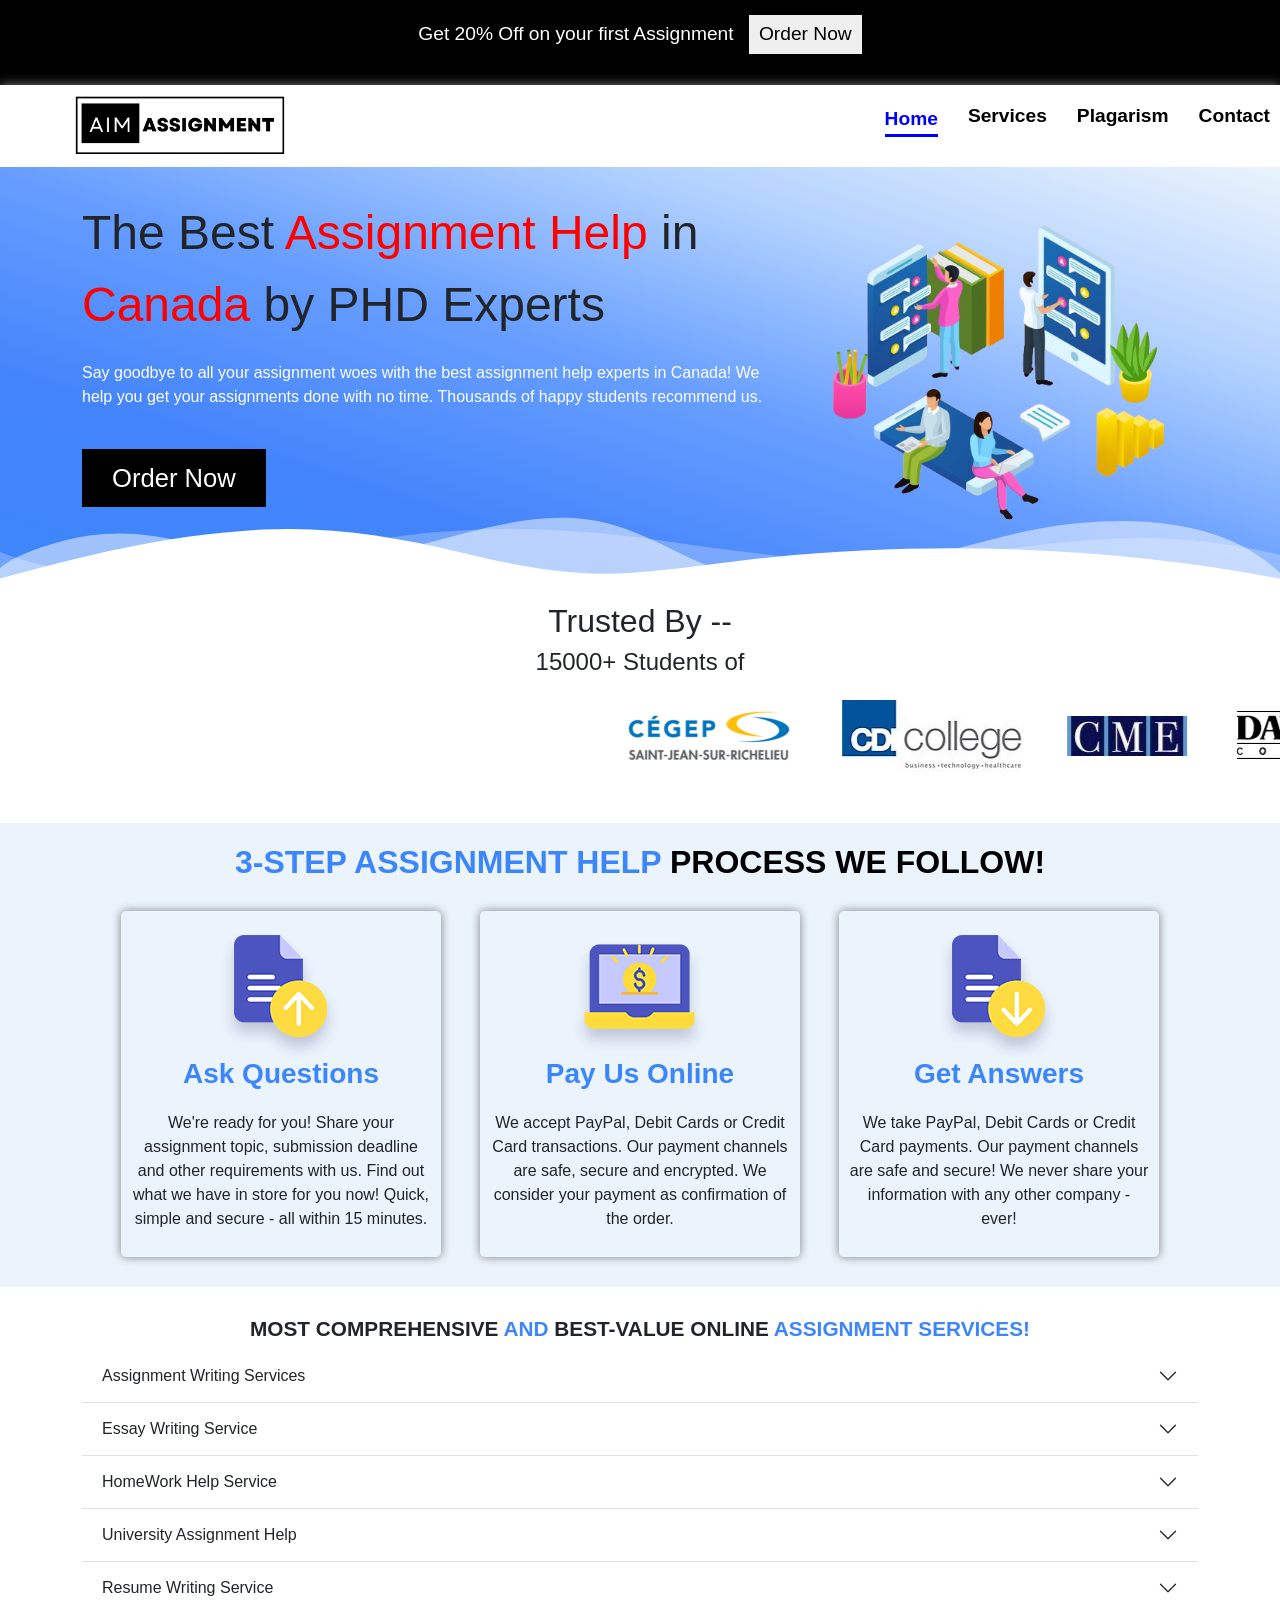
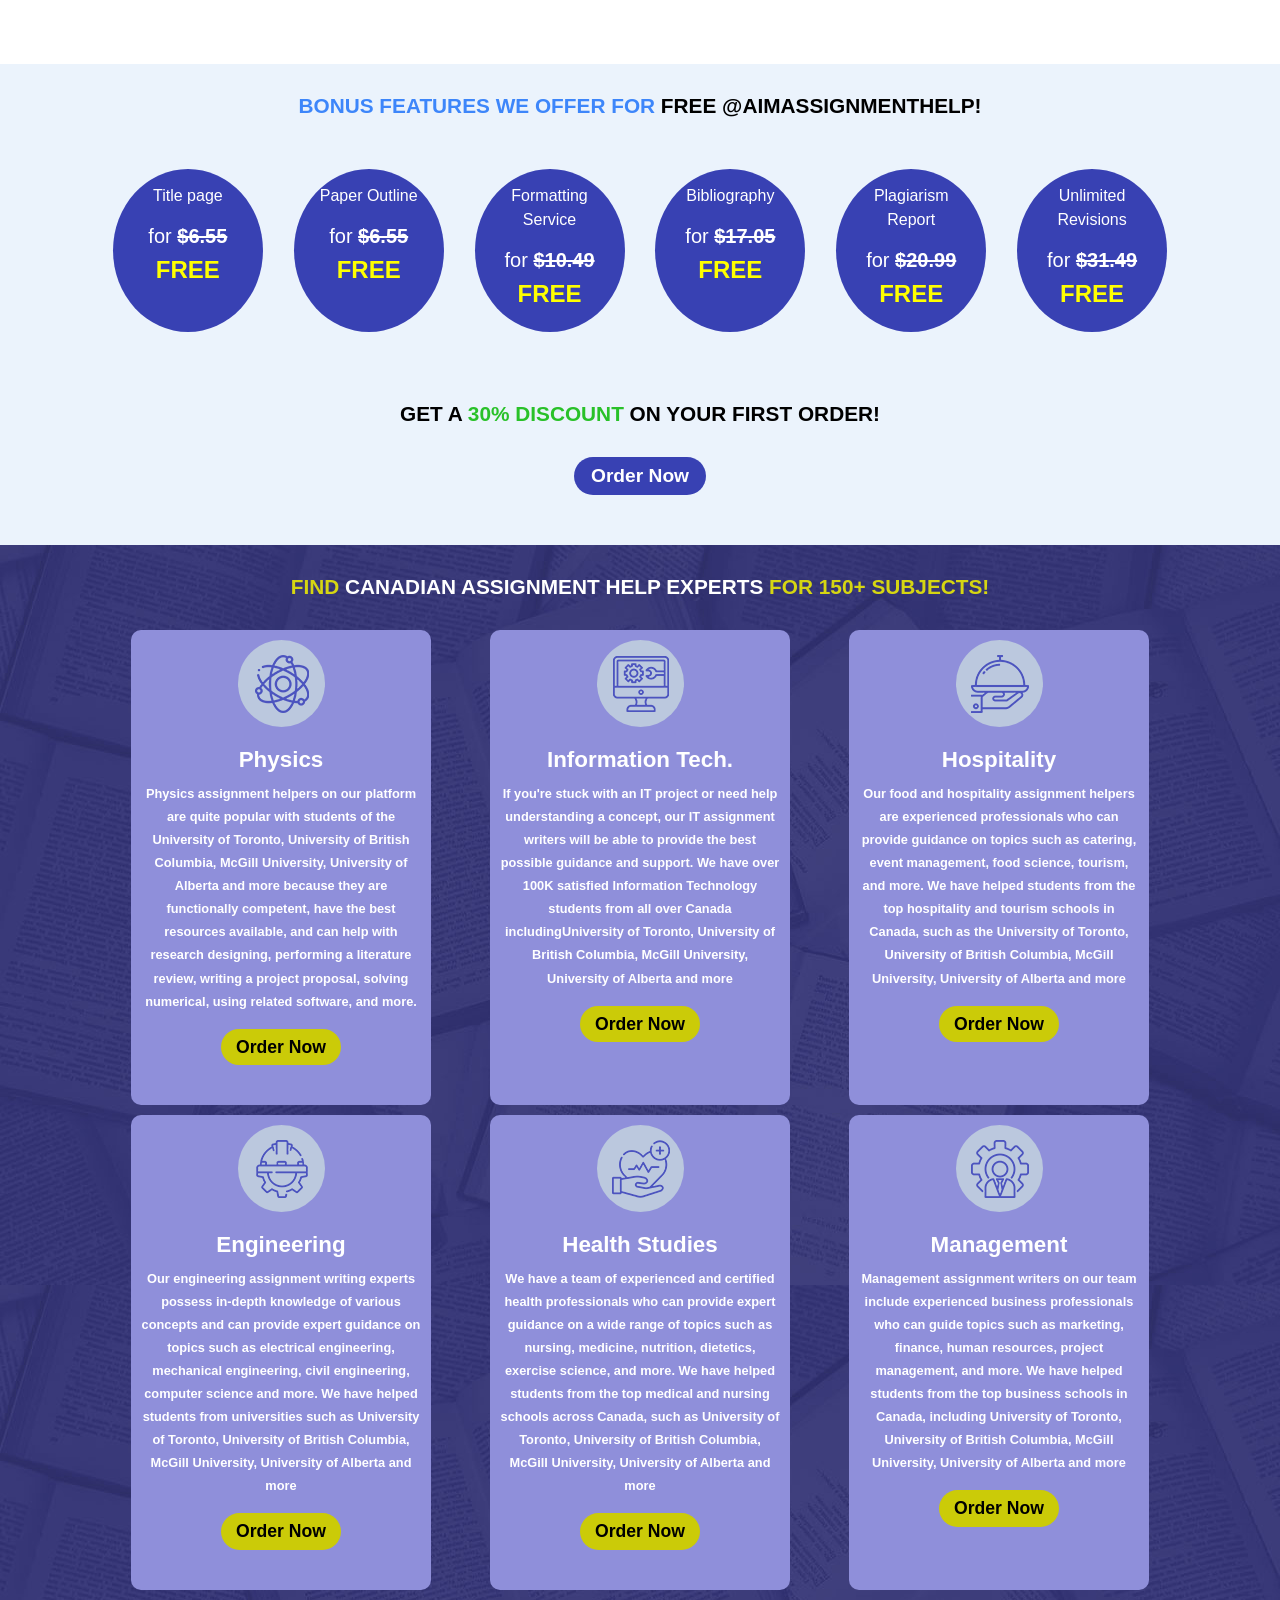
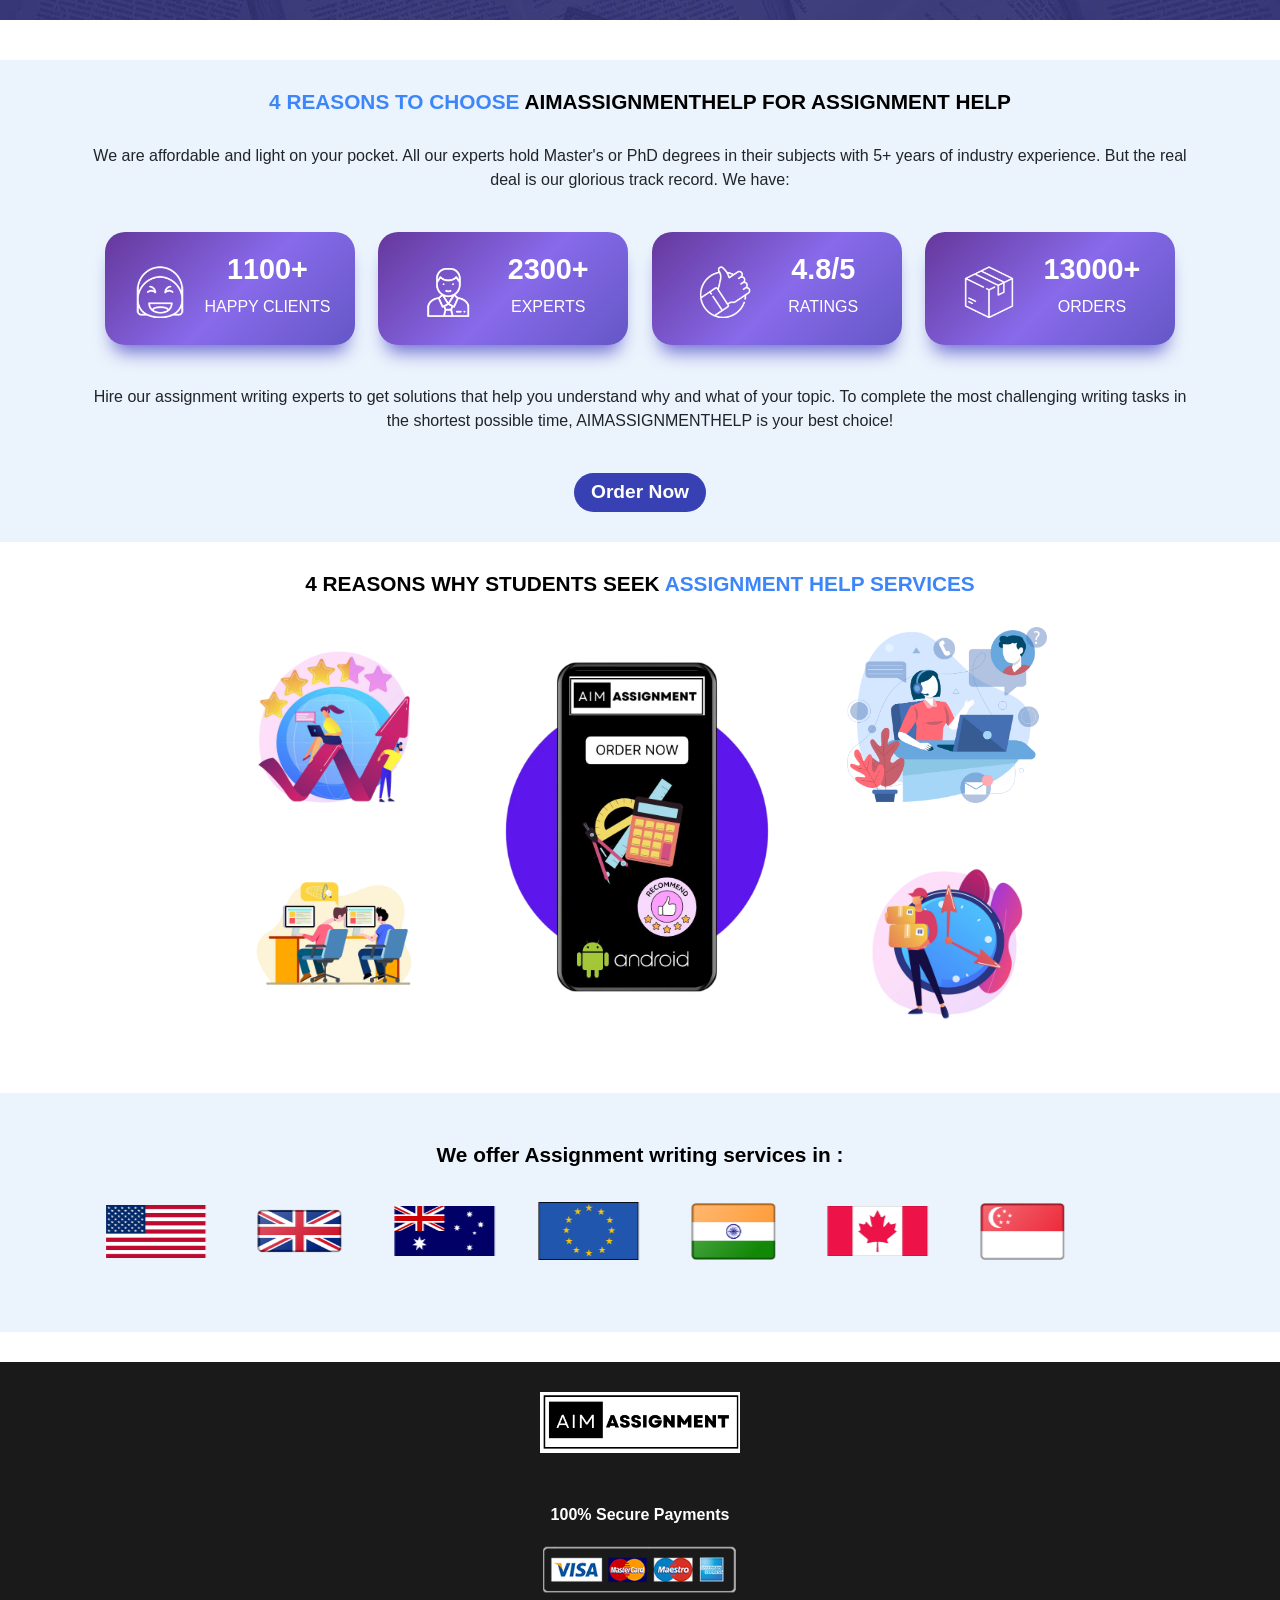
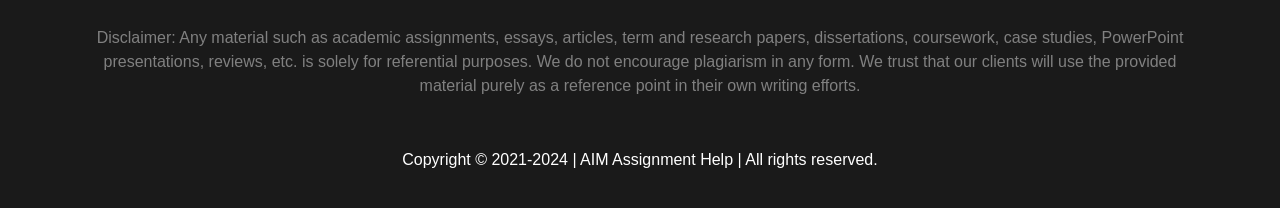
==== index.html @ 5283ec41 "Add files via upload" ====
<!DOCTYPE html>
<html lang="en">
<head>
    <meta charset="UTF-8">
    <meta name="viewport" content="width=device-width, initial-scale=1.0">
    <meta name="description" content="Say goodbye to all your assignment woes with the best assignment help experts in Canada! We help you get your assignments done with no time. Thousands of happy students recommend us.">
    <meta name="keywords" content="coding, webdeveloper, frontend, software, IT, CSS, HTML, JavaScript, React">
    <meta name="robots" content="index, follow">
    <title>Aim Assignment | World's Best and Affordable Assignment Service</title>
    <link rel="shortcut icon" href="images/favicon.jpg" type="image/x-icon">
   <link rel="stylesheet" href="style.css">
    <link href="https://cdn.jsdelivr.net/npm/bootstrap@5.3.3/dist/css/bootstrap.min.css" rel="stylesheet" integrity="sha384-QWTKZyjpPEjISv5WaRU9OFeRpok6YctnYmDr5pNlyT2bRjXh0JMhjY6hW+ALEwIH" crossorigin="anonymous">
    
</head>
<body>

    <div class="top-section ">
        <div class="container">
        <p>Get 20% Off on your first Assignment <button>Order Now</button> </p>
    </div>
    </div>

    <!--Navbar Section-->

    <div class="navbar space">
        <div class="nav-left">
            <a href="/"><img src="images/logo.png"></a>
        </div>
        <div class="nav-right">
            <ul>
                <a href="/">
                    <li class="home">Home</li>
                </a>
                <a href="/">
                    <li>Services</li>
                </a>
                <a href="/">
                    <li>Plagarism</li>
                </a>
                <a href="/aim/order.html">
                    <li>Contact</li>
                </a>

                


            </ul>
        </div>
    
    </div>

    <!-- Hero Section-->
     <div class="hero">
        <div class="container">
        <div class="hero-left">
            <div class="hero-text">
                <h2>The Best <span>Assignment Help</span> in <span>Canada</span> by PHD Experts</h2>
                <p>Say goodbye to all your assignment woes with the best assignment help experts in Canada! We help you get your assignments done with no time. Thousands of happy students recommend us.</p>
                <button>Order Now</button>
            </div>
        </div>
        <div class="hero-right">
            
                <img src="images/hero.png">
           
        </div>
    </div>

    <div class="custom-shape-divider-bottom-1718376685">
        <svg data-name="Layer 1" xmlns="http://www.w3.org/2000/svg" viewBox="0 0 1200 120" preserveAspectRatio="none">
            <path d="M0,0V46.29c47.79,22.2,103.59,32.17,158,28,70.36-5.37,136.33-33.31,206.8-37.5C438.64,32.43,512.34,53.67,583,72.05c69.27,18,138.3,24.88,209.4,13.08,36.15-6,69.85-17.84,104.45-29.34C989.49,25,1113-14.29,1200,52.47V0Z" opacity=".25" class="shape-fill"></path>
            <path d="M0,0V15.81C13,36.92,27.64,56.86,47.69,72.05,99.41,111.27,165,111,224.58,91.58c31.15-10.15,60.09-26.07,89.67-39.8,40.92-19,84.73-46,130.83-49.67,36.26-2.85,70.9,9.42,98.6,31.56,31.77,25.39,62.32,62,103.63,73,40.44,10.79,81.35-6.69,119.13-24.28s75.16-39,116.92-43.05c59.73-5.85,113.28,22.88,168.9,38.84,30.2,8.66,59,6.17,87.09-7.5,22.43-10.89,48-26.93,60.65-49.24V0Z" opacity=".5" class="shape-fill"></path>
            <path d="M0,0V5.63C149.93,59,314.09,71.32,475.83,42.57c43-7.64,84.23-20.12,127.61-26.46,59-8.63,112.48,12.24,165.56,35.4C827.93,77.22,886,95.24,951.2,90c86.53-7,172.46-45.71,248.8-84.81V0Z" class="shape-fill"></path>
        </svg>
    </div>
     </div>


     <!--Marquee Section-->
     <div class="marquee">

        <div class="marquee-text">
            <div class="container">
                <h2>Trusted By --</h2>
                <h4>15000+ Students of </h4>
            </div>
        </div>
        <marquee behavior="alternate">
            <img src="images/uni2.png">
            <img src="images/uni3.jpg">
            <img src="images/uni4.jpg">
            <img src="images/uni5.png">
            <img src="images/uni6.png">
            <img src="images/uni7.jpg">
            <img src="images/uni8.png">
            <img src="images/uni9.jpg">
            <img src="images/uni7.jpg">
            <img src="images/uni10.png">
            <img src="images/uni11.jpg">
            <img src="images/uni12.png">
        </marquee>
     </div>

     <!-- Process Section-->
      <div class="process">
        <div class="process-text">
            <h2>3-STEP ASSIGNMENT HELP <span>PROCESS WE FOLLOW!</span></h2>
        </div>
        

        <div class="process-items container">
            <div class="process-box1 box">
                <img src="images/ask.png">

                <div class="box-text">
                    <h3>Ask Questions</h3>
                    <p>We're ready for you! Share your assignment topic, submission deadline and other requirements with us. Find out what we have in store for you now! Quick, simple and secure - all within 15 minutes.</p>
                </div>
            </div>
            <div class="process-box1 box">
                <img src="images/pay.png">

                <div class="box-text">
                    <h3> Pay Us Online</h3>
                    <p>We accept PayPal, Debit Cards or Credit Card transactions. Our payment channels are safe, secure and encrypted. We consider your payment as confirmation of the order.</p>
                </div>
            </div>
            <div class="process-box1 box">
                <img src="images/answers.png">

                <div class="box-text">
                    <h3>Get Answers</h3>
                    <p>We take PayPal, Debit Cards or Credit Card payments. Our payment channels are safe and secure! We never share your information with any other company - ever!</p>
                </div>
            </div>
        </div>
      </div>


      <!--Flipper Section-->

      <div class="container">

        <div class="service-text">
            <h2>MOST COMPREHENSIVE <span>AND</span> BEST-VALUE ONLINE <span>ASSIGNMENT SERVICES!</span></h2>
        </div>
      <div class="accordion accordion-flush flush" id="accordionFlushExample">
        <div class="accordion-item">
          <h2 class="accordion-header">
            <button class="accordion-button collapsed flips" type="button" data-bs-toggle="collapse" data-bs-target="#flush-collapseOne" aria-expanded="false" aria-controls="flush-collapseOne">
              Assignment Writing Services
            </button>
          </h2>
          <div id="flush-collapseOne" class="accordion-collapse collapse" data-bs-parent="#accordionFlushExample">
            <div class="accordion-body">Looking for assignment help Canada service? You've come to the right place! At AIMASSIGNMENTHELP, we offer professional assignment writing services to students of all levels. Whether you're struggling with a complex assignment or just need a little extra help, our expert writers are here to assist you.

                We understand the challenges that students face, and we're committed to providing the best possible service. With our assignment help, you can be confident that your assignment will be well-written and free of errors. So what are you waiting for? Contact us today and let us help you get the grade you deserve!</div>
                <button  class="btn btn-primary py-2 px-3 my-3">Order Now</button>
          </div>
        </div>
        <div class="accordion-item">
          <h2 class="accordion-header">
            <button class="accordion-button collapsed" type="button" data-bs-toggle="collapse" data-bs-target="#flush-collapseTwo" aria-expanded="false" aria-controls="flush-collapseTwo">
             Essay Writing Service
            </button>
          </h2>
          <div id="flush-collapseTwo" class="accordion-collapse collapse" data-bs-parent="#accordionFlushExample">
            <div class="accordion-body">Are you struggling to write your essays? If you're finding it difficult to get your ideas down on paper, or if you're worried about meeting the word count, then you may be considering using an essay writing service. Our Canadian assignment help experts understand that not everyone is a natural-born writer. That's why we offer a range of online assignment help services to suit your needs.

                Whether you need help with planning and structuring your essay, or you're looking for someone to proofread and edit your work, we can provide the support you need to get the best possible results. And because we offer our services online, we can easily accommodate students from all over Canada. So if you're looking for assignment help in Canada, don't hesitate to get in touch. We'll be happy to discuss your needs and provide a no-obligation quote.</div>
                <button  class="btn btn-primary py-2 px-3 my-3">Order Now</button>
          </div>
        </div>
        <div class="accordion-item">
          <h2 class="accordion-header">
            <button class="accordion-button collapsed" type="button" data-bs-toggle="collapse" data-bs-target="#flush-collapseThree" aria-expanded="false" aria-controls="flush-collapseThree">
              HomeWork Help Service
            </button>
          </h2>
          <div id="flush-collapseThree" class="accordion-collapse collapse" data-bs-parent="#accordionFlushExample">
            <div class="accordion-body">Canadian students are some of the busiest in the world. They have a lot of responsibilities, and homework is just one of them. Unfortunately, not all students have the time or the ability to complete their homework on their own. That's where our Canadian assignment writing service comes in.

                We provide online assignment help to school students who need it. We have a team of experienced writers who can take care of any assignment, no matter how difficult it may be. So if you're struggling with your homework, don't hesitate to contact us. We'll be happy to help you get the grades you deserve.</div>
                <button  class="btn btn-primary py-2 px-3 my-3">Order Now</button>
          </div>
        </div>

        <div class="accordion-item">
            <h2 class="accordion-header">
              <button class="accordion-button collapsed" type="button" data-bs-toggle="collapse" data-bs-target="#flush-collapseFour" aria-expanded="false" aria-controls="flush-collapseFour">
                University Assignment Help
              </button>
            </h2>
            <div id="flush-collapseFour" class="accordion-collapse collapse" data-bs-parent="#accordionFlushExample">
              <div class="accordion-body">When it comes to university assignment help, there are many online resources available to students. Our assignment help online experts are highly qualified and experienced. They can provide valuable assistance with researching and writing essays, term papers, and other types of assignments. Our assignment helpers can also offer tips and advice on how to improve your grades and performance in class.

                Our Canada assignment help service is an excellent resource for students who need assistance with their studies. We offer customised assignment solutions that meet university guidelines and the grading criteria used to assess them. These online services can provide you with the support you need to succeed in your studies and get the most out of your university experience.</div>
                  <button  class="btn btn-primary py-2 px-3 my-3">Order Now</button>
            </div>
          </div>

          <div class="accordion-item">
            <h2 class="accordion-header">
              <button class="accordion-button collapsed" type="button" data-bs-toggle="collapse" data-bs-target="#flush-collapseFive" aria-expanded="false" aria-controls="flush-collapseFive">
                Resume Writing Service
              </button>
            </h2>
            <div id="flush-collapseFive" class="accordion-collapse collapse" data-bs-parent="#accordionFlushExample">
              <div class="accordion-body">Looking for a reliable resume writing service? AimAssignmentHelp's online assignment help Canada service offers you the best resume writing services at an affordable price. Our team of expert writers will work with you to create a personalized resume that highlights your skills and experience. We know what employers are looking for, so we'll make sure your resume stands out from the rest.

                We have a team of professional writers who are experts in resume writing and have years of experience in the field. Though they are part of our cheap assignment help Canada team, they can create a resume that is tailored to your specific needs and will get you the scholarship, internship or job you want. Contact us today to get started.</div>
                  <button  class="btn btn-primary py-2 px-3 my-3">Order Now</button>
            </div>
          </div>
      </div>

    </div>

    <!--Bonus Section-->

    <div class="bonus">
      <div class="container">
        <div class="bonus-text">
          <h2>BONUS FEATURES WE OFFER FOR <span>FREE @AIMASSIGNMENTHELP!</span></h2>
        </div>

        <div class="bonus-box">
          <div class="bonus-box1 bo">
            <div class="bo-text">
              <p>Title page</p>
              <h5>for <span> $6.55</span></h5>
              <h4>FREE</h4>
            </div>
          </div>
          <div class="bonus-bo2 bo">
            <div class="bo-text">
              <p>Paper Outline</p>
              <h5>for <span> $6.55</span></h5>
              <h4>FREE</h4>
            </div>
          </div>
          <div class="bonus-box3 bo">
            <div class="bo-text">
              <p>Formatting Service</p>
              <h5>for <span> $10.49</span></h5>
              <h4>FREE</h4>
            </div>
          </div>
          <div class="bonus-box4 bo">
            <div class="bo-text">
              <p>Bibliography</p>
              <h5>for <span> $17.05</span></h5>
              <h4>FREE</h4>
            </div>
          </div>
          <div class="bonus-box5 bo">
            <div class="bo-text">
              <p>Plagiarism Report</p>
              <h5>for <span> $20.99</span></h5>
              <h4>FREE</h4>
            </div>
          </div>
          <div class="bonus-box6 bo">
            <div class="bo-text">
              <p>Unlimited Revisions</p>
              <h5>for <span> $31.49</span></h5>
              <h4>FREE</h4>
            </div>
          </div>
        </div>

        <div class="discount-text">
          <h2>GET A <span>30% DISCOUNT</span> ON YOUR FIRST ORDER!</h2>
          <button>Order Now</button>
        </div>
      </div>
    </div>

    <!--Find Section-->
    <div class="find">
      <div class="container">
        <h2>FIND <span>CANADIAN ASSIGNMENT HELP EXPERTS</span> FOR 150+ SUBJECTS!</h2>

        <div class="find-boxes">
          <div class="find-box1 boxe">
            <img src="images/physics.png">

            <div class="boxe-text">
              <h3>Physics</h3>
              <p>Physics assignment helpers on our platform are quite popular with students of the University of Toronto, University of British Columbia, McGill University, University of Alberta and more because they are functionally competent, have the best resources available, and can help with research designing, performing a literature review, writing a project proposal, solving numerical, using related software, and more.</p>
              <button>Order Now</button>
            </div>
          </div>
          <div class="find-box2 boxe">
            <img src="images/it.png">

            <div class="boxe-text">
              <h3>Information Tech.</h3>
              <p>If you're stuck with an IT project or need help understanding a concept, our IT assignment writers will be able to provide the best possible guidance and support. We have over 100K satisfied Information Technology students from all over Canada includingUniversity of Toronto, University of British Columbia, McGill University, University of Alberta and more</p>
              <button>Order Now</button>
            </div>
          </div>
          <div class="find-box3 boxe">
            <img src="images/food.png">

            <div class="boxe-text">
              <h3>Hospitality</h3>
              <p>Our food and hospitality assignment helpers are experienced professionals who can provide guidance on topics such as catering, event management, food science, tourism, and more. We have helped students from the top hospitality and tourism schools in Canada, such as the University of Toronto, University of British Columbia, McGill University, University of Alberta and more</p>
              <button>Order Now</button>
            </div>
          </div>
          <div class="find-box4 boxe">
            <img src="images/eng.png">

            <div class="boxe-text">
              <h3>Engineering</h3>
              <p>Our engineering assignment writing experts possess in-depth knowledge of various concepts and can provide expert guidance on topics such as electrical engineering, mechanical engineering, civil engineering, computer science and more. We have helped students from universities such as University of Toronto, University of British Columbia, McGill University, University of Alberta and more</p>
              <button>Order Now</button>
            </div>
          </div>
          <div class="find-box5 boxe">
            <img src="images/health studies.png">

            <div class="boxe-text">
              <h3>Health Studies</h3>
              <p>We have a team of experienced and certified health professionals who can provide expert guidance on a wide range of topics such as nursing, medicine, nutrition, dietetics, exercise science, and more. We have helped students from the top medical and nursing schools across Canada, such as University of Toronto, University of British Columbia, McGill University, University of Alberta and more</p>
              <button>Order Now</button>
            </div>
          </div>
          <div class="find-box6 boxe">
            <img src="images/managment.png">

            <div class="boxe-text">
              <h3>Management</h3>
              <p>Management assignment writers on our team include experienced business professionals who can guide topics such as marketing, finance, human resources, project management, and more. We have helped students from the top business schools in Canada, including University of Toronto, University of British Columbia, McGill University, University of Alberta and more</p>
              <button>Order Now</button>
            </div>
          </div>
        </div>
      </div>
    </div>

    <!--Reasons Section-->
    <div class="reason">
      <div class="container">
        <div class="reason-text">
          <h2>4 REASONS TO CHOOSE <span>AIMASSIGNMENTHELP FOR ASSIGNMENT HELP</span></h2>
          <p>We are affordable and light on your pocket. All our experts hold Master's or PhD degrees in their subjects with 5+ years of industry experience. But the real deal is our glorious track record. We have:</p>
        </div>

        <div class="reason-boxes">
          <div class="reason-box1 b">
            <div class="bb">
            <img src="images/happy.png">
            <div class="ba">
              <h4>1100+</h4>
              <p> Happy Clients</p>
            </div>
          </div>
          </div>
          <div class="reason-box1 b">
            <div class="bb">
              <img src="images/experts.png">
              <div class="ba">
                <h4>2300+</h4>
                <p> Experts</p>
              </div>
            </div>
          </div>
          <div class="reason-box1 b">
            <div class="bb">
              <img src="images/rating.png">
              <div class="ba">
                <h4>4.8/5</h4>
                <p> Ratings</p>
              </div>
            </div>
          </div>
          <div class="reason-box1 b">
            <div class="bb">
              <img src="images/orders.png">
              <div class="ba">
                <h4>13000+</h4>
                <p> Orders</p>
              </div>
            </div>
          </div>
        </div>

        <div class="reason-text">
          <p>Hire our assignment writing experts to get solutions that help you understand why and what of your topic. To complete the most challenging writing tasks in the shortest possible time, AIMASSIGNMENTHELP is your best choice!</p>

          <button>
            Order Now
          </button>
        </div>
      </div>
    </div>

    <!--Mobile Section-->
    <div class="mobile">
      <div class="container">
        <div class="mobile-text">
          <h2>4 REASONS WHY STUDENTS SEEK <span>ASSIGNMENT HELP SERVICES</span></h2>
        </div>

        <div class="mobile-boxes">
          <div class="mobile-box1 mo">
            <div class="list1 li">
              <img src="images/quality.png">
              <img src="images/plagarism.png">
            </div>
          </div>
          <div class="mobile-box2 mo">
            <img src="images/mobile.png">
          </div>
          <div class="mobile-box1 mo">
            <div class="list2 li">
              <img src="images/call.png">
              <img src="images/courier.png">
            </div>
          </div>
        </div>
      </div>
    </div>
    
    <!--Offers Section-->

    <div class="offer">
      <div class="container">
      <h2>We offer Assignment writing services in :</h2>

      <marquee behavior="alternate">
        <img src="images/uk.png">
        <img src="images/usa.png">
        <img src="images/australia.png">
        <img src="images/europe.png">
        <img src="images/india.png">
        <img src="images/canada.png">
        <img src="images/singapore.png">
      </marquee>
    </div>
    </div>

    <!--Footer Section-->
    <div class="footer">
      <div class="container">
        <div class="footer-logo">
          <img src="images/logo.png">
        </div>

        <div class="footer-payments">
          <p>100% Secure Payments</p>
          <img src="images/payment-options-sm.png" >
        </div>

        <div class="disclamer">
          <p>Disclaimer: Any material such as academic assignments, essays, articles, term and research papers, dissertations, coursework, case studies, PowerPoint presentations, reviews, etc. is solely for referential purposes. We do not encourage plagiarism in any form. We trust that our clients will use the provided material purely as a reference point in their own writing efforts.</p>
        </div>

        <div class="copyright">
          <p>Copyright © 2021-2024 | AIM Assignment Help | All rights reserved.</p>
        </div>
      </div>
    </div>




      <script src="https://cdn.jsdelivr.net/npm/bootstrap@5.3.3/dist/js/bootstrap.bundle.min.js" integrity="sha384-YvpcrYf0tY3lHB60NNkmXc5s9fDVZLESaAA55NDzOxhy9GkcIdslK1eN7N6jIeHz" crossorigin="anonymous"></script>
</body>
<script src="script.js"></script>

</html>
---- style.css ----
*{
    margin: 0;
    padding: 0;
    box-sizing: border-box;
    font-family: sans-serif;
}

.container{
    max-width: 70rem;
    margin: 0 auto;
}

.space{
    padding: 10px 30px;
}

/* Top-section */

.top-section{
    background-color: black;
    padding: 15px;
    color: white;
    text-align: center;
    font-size: 1.2rem;
}

.top-section button{
    margin-left: 10px;
    padding: 5px 10px;
    border: none;
    outline: none;
    font-size: 1.2rem;
    cursor: pointer;
    transition: 0.3s ease-in-out;
}

.top-section button:hover{
    transform:  scale(1.2)
}

/* Navbar Section */

.navbar{
    display: flex;
    justify-content: space-between;
    text-align: center;
    padding-top: 20px;
    align-items: center;
    width: 100%;
    overflow: hidden;
    box-shadow: 0px 0px 10px gray;
    background-color: white;
    
}


.nav-left img{
    width: 60%;
}


.navbar ul{
    display: flex;
    text-align: center;
    gap: 30px;
    font-size: 1.2rem;
    padding-right: 10px;
}

.navbar ul .home{
   color: blue;
   border-bottom: .2rem solid blue;
   width: 100%;
   bottom: -3px;
}

.navbar ul a li::after{
    content: "";
    width: 0%;
    top: 0;
    left: 0;
    bottom: -3px;
    border-bottom: 0.2rem solid blue;
    position: absolute;
    transition: all 0.3s linear;
}

.navbar ul a li:hover::after{
    width: 100%;
}

.navbar ul a{
   text-decoration: none;
   color: black;
   font-weight: 600;
   text-align: center;
   transition: all 0.3s linear;
}

.navbar ul a:hover{
    color: blue;
}

.navbar ul li{
    list-style: none;
    position: relative;
}

.navbar ul button{
    padding: 5px 10px;
    font-size: 1.2rem;
    outline: none;
    border: none;
    cursor: pointer;
}

/* Hero Section */

.hero{
    overflow: hidden;
    background-image: linear-gradient(
     to top right,
    #3d86fa,
    #4484fb,
    #679eff,
    #b3d2ff,
    #ebf3fc
    );
    position: relative;
    padding-bottom: 30px;
}

.hero .container{
    display: flex;
    margin-top: 30px;
    justify-content: space-between;
    gap: 20px;
}

.hero .hero-right{
    width: 70%;
}

.hero .hero-right  img{
     width: 100%;
     height: auto;
}

.hero .hero-text h2{
    font-size: 3rem;
    line-height: 1.5;
}

.hero .hero-text span{
    color: red;
}

.hero .hero-text p{
    font-size: 1rem;
    margin: 20px 0px 40px 0px;
    line-height: 1.5;
    color: white;
}

.hero .hero-text button{
    padding: 10px 30px;
    font-size: 1.6rem;
    border: none;
    outline: none;
    background-color: black;
    color: white;
    transition: 0.3s ease-in-out;
    cursor: pointer;
}

.hero .hero-text button:hover{
    background-color: white;
    color: black;
    transform: scale(1.1);
}

.custom-shape-divider-bottom-1718376685 {
    position: absolute;
    bottom: 0;
    left: 0;
    width: 100%;
    overflow: hidden;
    line-height: 0;
    transform: rotate(180deg);
}

.custom-shape-divider-bottom-1718376685 svg {
    position: relative;
    display: block;
    width: calc(100% + 1.3px);
    height: 70px;
}

.custom-shape-divider-bottom-1718376685 .shape-fill {
    fill: #FFFFFF;
}

/* Marquee Section */

marquee{
    margin-bottom: 30px;
}

.marquee-text{
    text-align: center;
    margin-top: 20px;
    line-height: 1.5;
}

.marquee-text p{
    font-size: 1.7rem;
}

marquee img{
    margin-right: 40px;
    text-align: center;
}

/* Process Section */


.process{
    background-color: #ebf3fc;
    overflow: hidden;
}
.process .process-text h2{
    text-align: center;
    padding-top: 20px;
    color: #3d86fa;
    font-weight: 900;
    margin-bottom: 30px;
}

.process .process-text span{
    color: black;
}

.box img{
    transition: 0.7s linear;
    cursor: pointer;
}

.box img:hover{
    rotate: 360deg;
}

.process-items{
    display: flex;
    justify-content: space-evenly;
    padding-bottom: 30px;
}

.process-items .box{
   width: 320px;
   height: auto;
   text-align: center;
   padding: 10px;
   box-shadow: 0px 0px 10px gray;
   border-radius: 5px;
   overflow: hidden;
}

.box-text h3{
   margin-bottom: 20px;
   font-weight: 900;
   color: #3d86fa;
}

.box-text p{
    line-height: 1.5;
}

/*  Service Section */

.service-text h2{
    font-size: 1.3rem;
    font-weight: 900;
    text-align: center;
    margin-top: 30px;
}

.service-text span{
    color: #3d86fa;
}

.flush{
    margin-bottom: 50px;
}


/* Bonus Section */


.bonus{
    overflow: hidden;
    background-color: #ebf3fc;
}

.bonus-text h2{
    font-size: 1.3rem;
    font-weight: 900;
    text-align: center;
    margin-top: 30px;
    color: #3d86fa;
    margin-bottom: 50px;
}

.bonus-text span{
   color: black;
}

.bonus-box{
    display: flex;
    justify-content: space-evenly;
    text-align: center;
    flex-wrap: wrap;
}

.bo{
   background-color: #131ba5d2;
    border-radius: 50%;
    width: 150px;
    height: auto;
    padding: 15px;
    margin-bottom: 40px;
    
}

.bo-text p{
    color: white;
    font-weight: 500;
}

.bo-text h5{
    color: white;
}

.bo-text span{
    font-weight: 900;
    text-decoration: line-through;
}

.bo-text h4{
    color: yellow;
    font-weight: 700;
    text-transform: uppercase;
}

.discount-text h2{
    font-size: 1.3rem;
    font-weight: 900;
    text-align: center;
    margin-top: 30px;
    color: black;
    margin-bottom: 30px;
}

.discount-text{
    text-align: center;
    margin-bottom: 50px;
}

.discount-text span{
   color: rgb(41, 193, 41);
}

.discount-text button{
    border: none;
    outline: none;
    padding: 5px 17px;
    font-size: 1.2rem;
    font-weight: 700;
    color: white;
    background-color: #131ba5d2;
    border-radius: 20px;
    transition: 0.3s ease-in-out;
    cursor: pointer;
}

.discount-text button:hover{
    transform: scale(1.1);
    background-color: black;
}


/* Find Section */

.find{
    overflow: hidden;
    background-image: url(images/subjects-bg.jpg);
    padding-bottom: 30px;
    margin-bottom: 40px;
}

.find h2{
    font-size: 1.3rem;
    font-weight: 900;
    text-align: center;
    margin-top: 30px;
    color: rgb(214, 214, 18);
    margin-bottom: 30px;
}

.find span{
   color: white;
}

.find-boxes{
    display: flex;
    justify-content: space-evenly;
    flex-wrap: wrap;
    gap: 10px;
}

.boxe{
    background-color: rgb(143 143 218);
    width: 300px;
    height: auto;
    text-align: center;
    border-radius: 10px;
    transition: 0.4s ease-in-out;
}

.boxe:hover{
    background-color: rgb(43, 216, 135);
}
.boxe{
    padding: 10px;
}

.boxe img{
   /* background-color: #afc1e1; */
   background-color: #bbc8de;
    border-radius: 50%;
    transition:  .8s linear;
}

.boxe img:hover{
    rotate: 360deg;
}

.boxe-text h3{
    font-size: 1.4rem;
    font-weight: 700;
    color: white;
    margin-top: 20px;
}

.boxe-text p{
    font-size: .8rem;
    line-height: 1.8;
    color: white;
    font-weight: 700;
}

.boxe-text button{
    border: none;
    outline: none;
    padding: 5px 15px;
    font-size: 1.1rem;
    cursor: pointer;
    color: black;
    border-radius: 20px;
    font-weight: 700;
    background-color: rgb(203, 203, 8);
    margin-bottom: 30px;
    transition: 0.4s ease-in-out;
}

.boxe-text button:hover{
    background-color: black;
    color: white;
}

/* Reason Section */

.reason{
    overflow: hidden;
    background-color: #ebf3fc;
    text-align: center;
    padding-bottom: 30px;
    margin-bottom: 20px;
}
.reason-text h2{
        font-size: 1.3rem;
        font-weight: 900;
        text-align: center;
        margin-top: 30px;
        color: #3d86fa;
        margin-bottom: 30px;
}

.reason-text span{
    color: black;
}

.reason-text p{
    text-align: center;
    margin-bottom: 40px;
}

.reason-text button{
    border: none;
    outline: none;
    padding: 5px 17px;
    font-size: 1.2rem;
    font-weight: 700;
    color: white;
    background-color: #131ba5d2;
    border-radius: 20px;
    transition: 0.3s ease-in-out;
    cursor: pointer;
}


.reason-text button:hover{
    background-color: black;
    transform: scale(1.1);
}
.reason-boxes{
    display: flex;
    justify-content: space-evenly;
    text-align: center;
    margin-bottom: 40px;
}

.b{
    background-image: linear-gradient(-225deg, #65379B 0%, #886AEA 53%, #6457C6 100%);
    box-shadow: 0px 15px 18px -8px #6e6ed2;
    width: 250px;
    height: auto;
    border-radius: 20px !important;
}  

.bb{
    display: flex;
    justify-content: space-evenly;
    text-align: center;
    padding: 10px;
}

.bb img{
    width: 60px;
    height: 60px;
    margin-top: 20px;
}


.ba{
    margin-top: 10px;
}

.ba h4{
    font-size: 1.8rem;
    font-weight: 700;
    color: white;
}


.ba p{
  text-transform: uppercase;
  color: white;
}

/* Mobile Section */


.mobile{
    margin-bottom: 50px;
}
.mobile-text h2{
    font-size: 1.3rem;
    font-weight: 900;
    text-align: center;
    margin-top: 30px;
    color: black;
    margin-bottom: 30px;
}

.mobile-text span{
color: #3d86fa;
}

.mobile-boxes{
    display: flex;
    justify-content: space-evenly;
    gap: 5px;
    overflow: hidden;
}

.mo{
    width: 300px;
}

.mo:nth-child(2){
    text-align: center;
}

.mo:nth-child(1){
    text-align: right;
}

.mobile-box2 img{
    width: 400px;
    text-align: center;
    margin-left: -53px;
    transition: 0.4s ease-in-out;
}

.mobile-box2 img:hover{
    transform: scale(1.2);
}

.li img{
    width: 200px;
}

.list1{
    display: flex;
    flex-direction: column;
    align-items: flex-end;
    gap: 40px;
}


.list2{
    display: flex;
    flex-direction: column;
    align-items: flex-start;
    gap: 40px;
}

/* Offers Section */

.offer h2{
    font-size: 1.3rem;
    font-weight: 900;
    text-align: center;
    margin-top: 30px;
    color: black;
    margin-bottom: 30px;
}

.offer marquee img{
   width: 100px;
   transition: 0.4s ease-in-out;
}

.offer marquee img:hover{
    transform: scale(1.1);
}

.offer{
    background-color:#ebf3fc;
    padding-top: 20px;
    padding-bottom: 30px;
    margin-bottom: 30px;
    overflow: hidden;
}

/* Footer Section */

.footer{
    text-align: center;
    background: #1a1a1a;
    padding-top: 30px;
}
.footer img{
    width: 200px;
}

.footer-payments{
    margin-top: 50px;
    color: white;
    font-weight: 700;
}

.disclamer{
    margin-top: 30px;
    color: gray;
}

.copyright{
    margin-top: 50px;
    overflow: hidden;
   padding-bottom: 20px;
   color: white;
}

/* Media Queries */

@media (max-width: 1200px) {
    .hero .container {
       flex-direction: column-reverse;
       text-align: center;
       align-items: center;
       padding-bottom: 60px;
}

.hero .hero-right img {
    width: 70%;
    height: auto;

}

.process .process-text h2 {
   font-size: 1.7rem;

}

.process-items {
    gap: 20px;
    flex-wrap: wrap;

}

.reason-boxes {
    gap: 20px;
    flex-wrap: wrap;


}

}


@media (max-width: 805px) {
    .navbar{
        flex-direction: column;
        gap: 20px;
        
    }

    .li img {
        width: 150px;
}


.mobile-box2 img {
    width: 300px;
    margin-left: 0px;
}
.mobile .container{
    max-width: 700px;
}

}

@media (max-width: 556px) {
    .hero .hero-text h2 {
        font-size: 2rem;
}

.li img {
    width: 100px;
}


.mobile-box2 img {
width: 170px;
margin-left: 0px;
margin-top: 20px;
}


}

@media (max-width: 484px) {
    .offer h2 {
        font-size: 1rem;
}

.container{
    max-width: 90rem;
    margin: 0 auto;
}

.navbar ul{
    padding: 0px;

}

}

@media (max-width: 437px) {
    .hero .hero-text h2 {
        font-size: 1.6rem;
}
.hero .hero-text p {
    font-size: .7rem;
}

.hero .hero-text button {
    font-size: 1.2rem;
}

.marquee-text h4{
    font-size: 1.6rem;
    font-weight: 700;
}

.marquee img{
    margin-right: 30px;
}

.process .process-text h2 {
   font-size: 1.3rem;
}

.service-text h2 {
   font-size: 1rem;
}

.bonus-text h2 {
    font-size: 1rem;

}

}

@media (max-width: 419px) {
    .navbar ul {
        gap: 20px;
        font-size: 0.9rem;
}

.top-section button {
    font-size: 1rem;
    margin-top: 10px;
}

    .top-section p{
        font-size: 0.9rem
    }

    .hero .hero-right {
        width: 90%;
}

.custom-shape-divider-bottom-1718376685 svg {
    height: 60px;
}

.process .process-text h2 {
    font-size: 1.1rem;

}

.bonus .container{
    max-width: 90rem;
    margin: 0 auto;
}

}

@media (max-width: 406px) {
    .li img {
        width: 70px;
    }
    
    
    .mobile-box2 img {
    width: 150px;
    }

    .mobile-boxes {
        gap: 0px;
    
}

.mobile-text h2 {
    font-size: 1.1rem;
}
}

/* Handle */

::-webkit-scrollbar{
    width: 1rem;

}
::-webkit-scrollbar-track{
    background-color: rgb(124, 124, 191);
}

::-webkit-scrollbar-thumb{
    background-color: red;
    border-radius: 50px;
}

::-webkit-scrollbar-thumb:hover{
    background-color: green;
}


/* contact section page */

.top{
    display: flex;
    justify-content: space-between;
    padding-top: 30px;
    background-color: black;
    padding: 30px 60px;
    align-items: center;
    overflow: hidden;
}

.top a{
    color: white;
    font-weight: 700;
}

.top  span{
    color: yellow;
}

.contact{
    display: flex;
    justify-content: space-evenly;
    padding: 30px 60px;
    overflow: hidden;
    align-items: center;
}


.contact-right h2{
    font-size: 2.7rem;
    padding-bottom: 20px;
}

.contact-right label{
    display: block;
    font-size: 1.3rem;
    margin-bottom: 10px;
}

.contact-right input{
    font-size: 1.1rem;
    margin-bottom: 20px;
    width: 100%;
    height: 40px;
    padding: 10px;
    outline: 2px solid gray;
    color: red;
}

.contact-right textarea{
    font-size: 1.1rem;
    margin-bottom: 20px;
    width: 100%;
    padding: 10px;
    outline: 2px solid gray;
    color: red;
}

.contact-right button{
    display: block;
    width: 100%;
    font-size: 1.2rem;
    padding: 10px;
    outline: none;
    border: none;
    background-color: #3d86fa;
    color: white;
    cursor: pointer;
    transition:  0.4s ease-in-out;
}

.contact-right button:hover{
    background-color: black;
    transform: scale(1.1);
}

.mar marquee{
    font-size: 1.2rem;
    padding: 10px;
    color: red;
    background-color: #b3d2ff;
    font-weight: 700;
}

@media (max-width: 926px) {
    .contact-left img{
        width: 100%;
    }

    .contact{
        flex-direction: column;
    }

    .contact{
        padding: 30px 30px;
    }

    .contact-right input{
        display: block;
        width: 100%;
    }
}

@media (max-width: 515px) {
    .top {
        flex-direction: column;
        gap: 20px;
    }
}
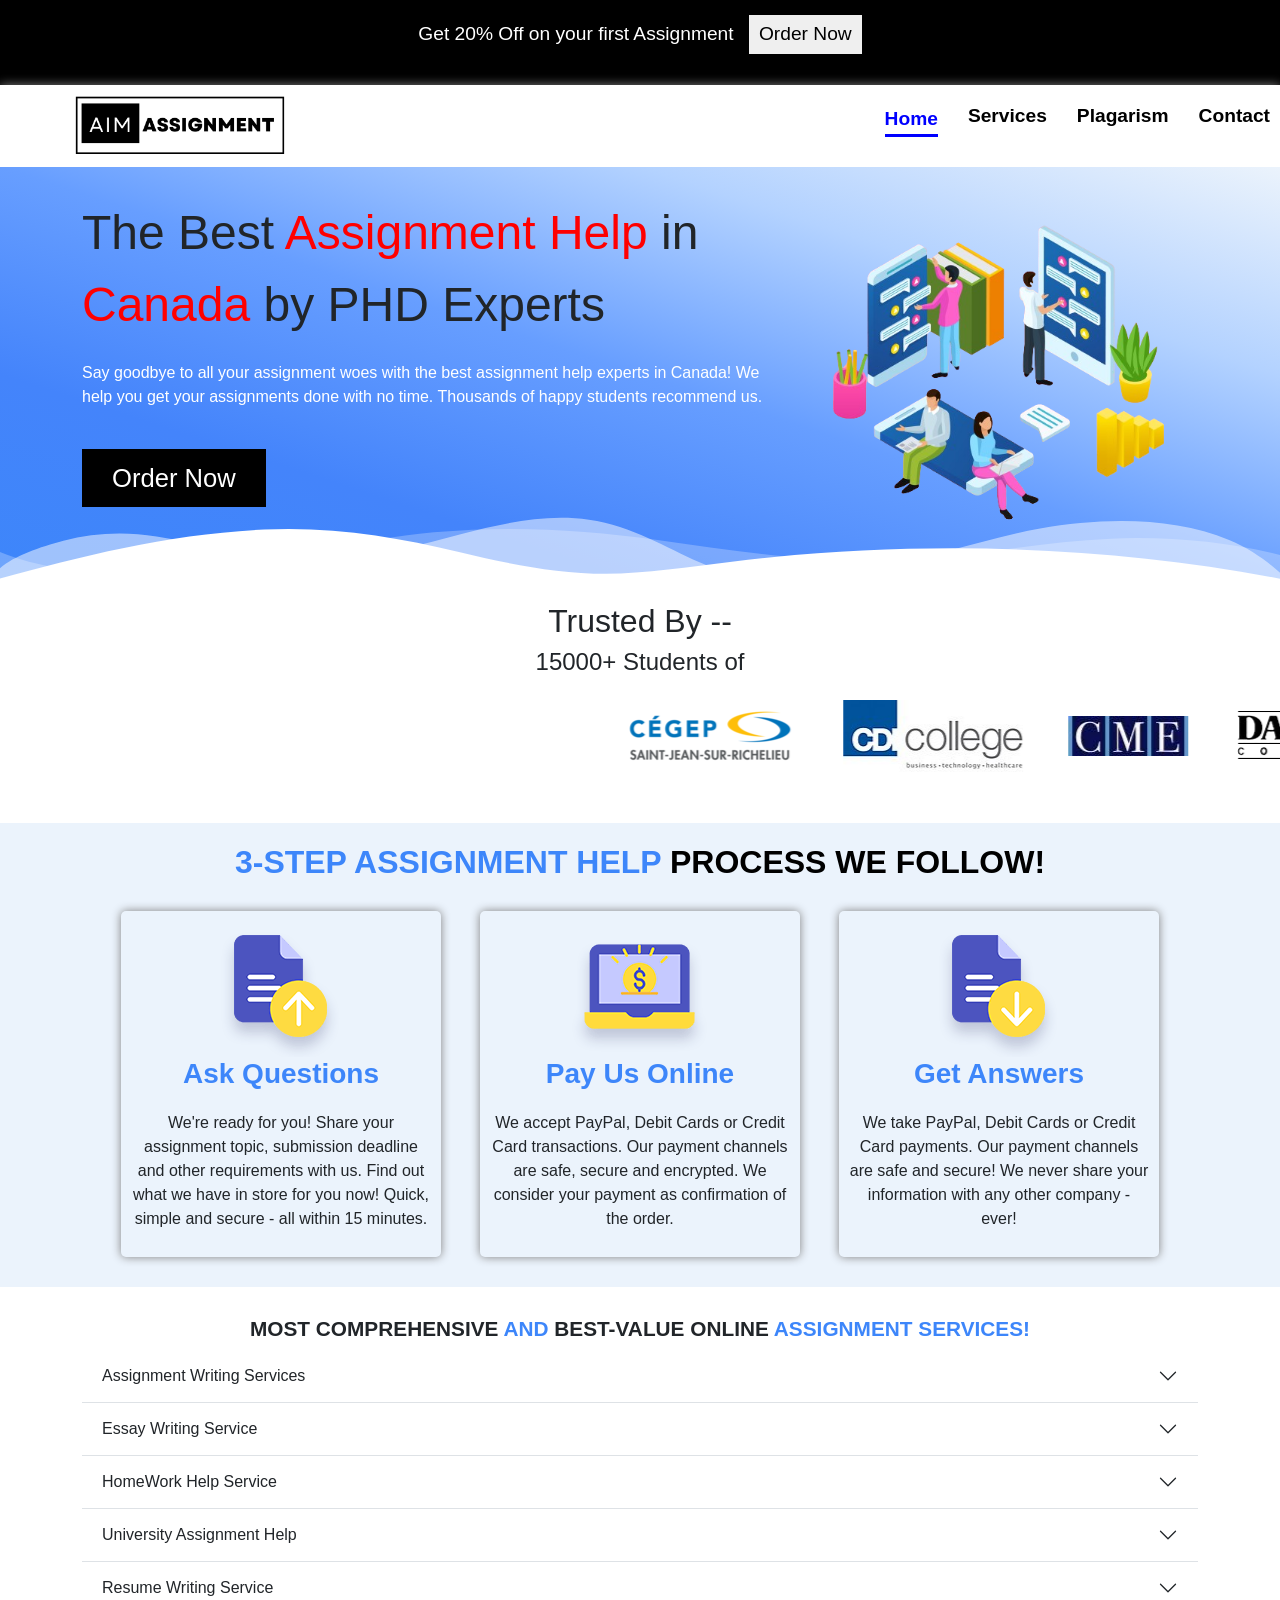
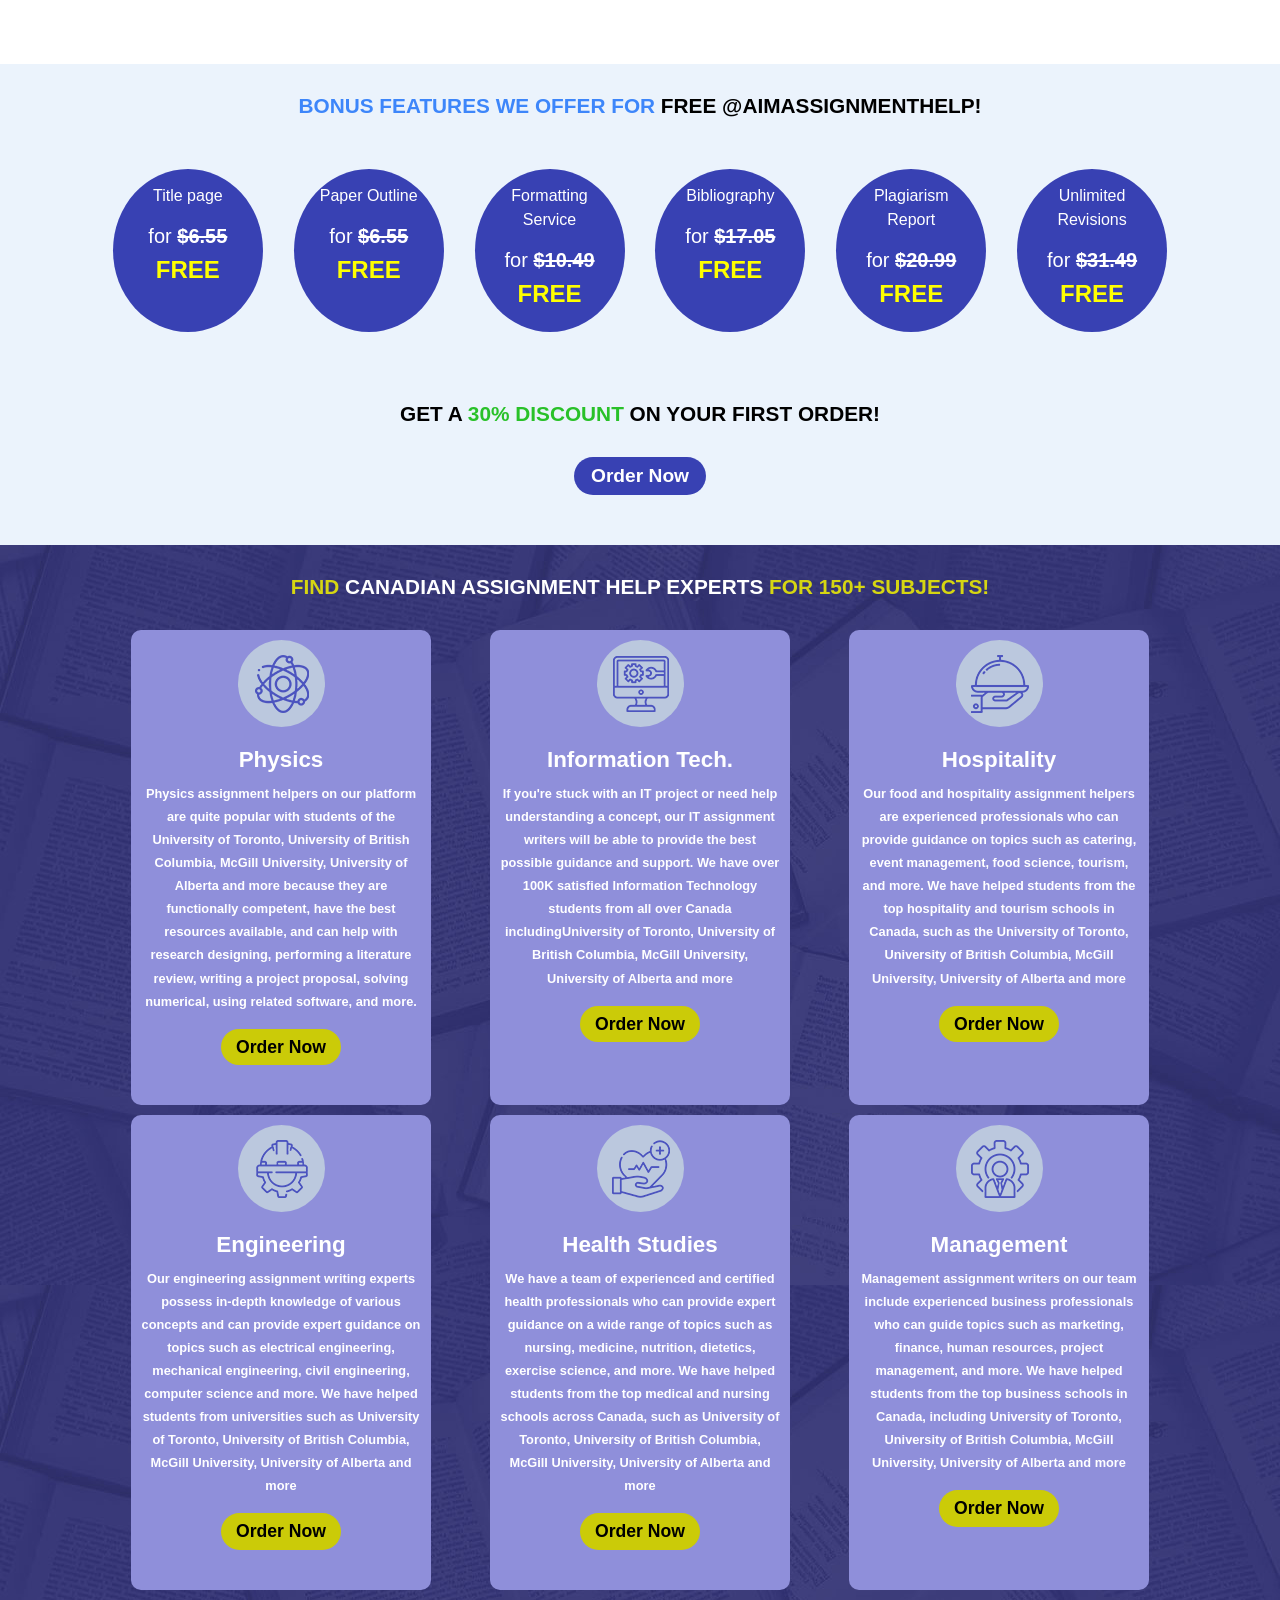
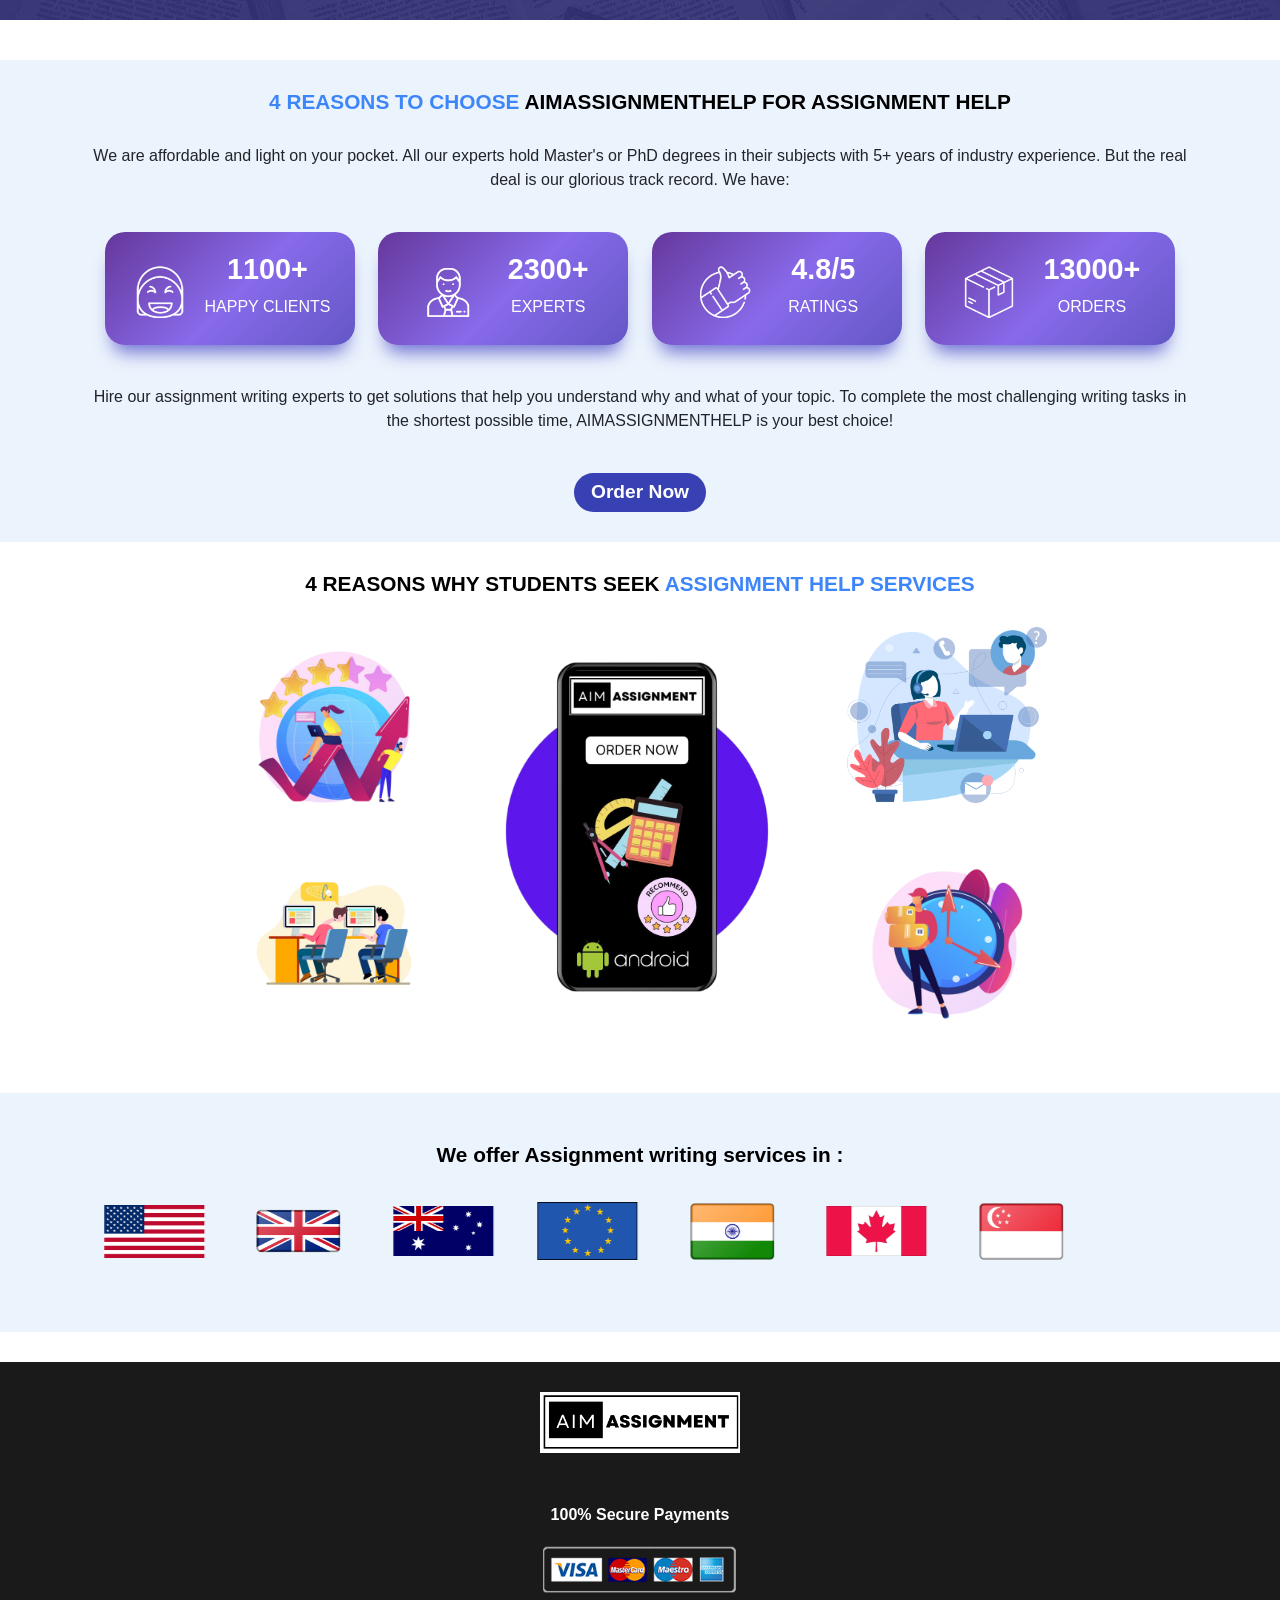
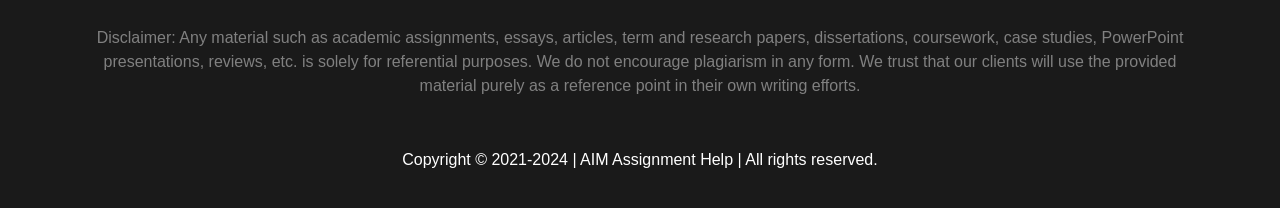
==== commit 92c1828e: "Update index.html" ====
--- a/index.html
+++ b/index.html
@@ -37,7 +37,7 @@
                 <a href="/">
                     <li>Plagarism</li>
                 </a>
-                <a href="/aim/order.html">
+                <a href="/aimassignment/order.html">
                     <li>Contact</li>
                 </a>
 
@@ -155,7 +155,7 @@
             <div class="accordion-body">Looking for assignment help Canada service? You've come to the right place! At AIMASSIGNMENTHELP, we offer professional assignment writing services to students of all levels. Whether you're struggling with a complex assignment or just need a little extra help, our expert writers are here to assist you.
 
                 We understand the challenges that students face, and we're committed to providing the best possible service. With our assignment help, you can be confident that your assignment will be well-written and free of errors. So what are you waiting for? Contact us today and let us help you get the grade you deserve!</div>
-                <button  class="btn btn-primary py-2 px-3 my-3">Order Now</button>
+                <button onclick="/aimassignment/order.html" class="btn btn-primary py-2 px-3 my-3">Order Now</button>
           </div>
         </div>
         <div class="accordion-item">
@@ -168,7 +168,7 @@
             <div class="accordion-body">Are you struggling to write your essays? If you're finding it difficult to get your ideas down on paper, or if you're worried about meeting the word count, then you may be considering using an essay writing service. Our Canadian assignment help experts understand that not everyone is a natural-born writer. That's why we offer a range of online assignment help services to suit your needs.
 
                 Whether you need help with planning and structuring your essay, or you're looking for someone to proofread and edit your work, we can provide the support you need to get the best possible results. And because we offer our services online, we can easily accommodate students from all over Canada. So if you're looking for assignment help in Canada, don't hesitate to get in touch. We'll be happy to discuss your needs and provide a no-obligation quote.</div>
-                <button  class="btn btn-primary py-2 px-3 my-3">Order Now</button>
+                <button  onclick="/aimassignment/order.html"  class="btn btn-primary py-2 px-3 my-3">Order Now</button>
           </div>
         </div>
         <div class="accordion-item">
@@ -181,7 +181,7 @@
             <div class="accordion-body">Canadian students are some of the busiest in the world. They have a lot of responsibilities, and homework is just one of them. Unfortunately, not all students have the time or the ability to complete their homework on their own. That's where our Canadian assignment writing service comes in.
 
                 We provide online assignment help to school students who need it. We have a team of experienced writers who can take care of any assignment, no matter how difficult it may be. So if you're struggling with your homework, don't hesitate to contact us. We'll be happy to help you get the grades you deserve.</div>
-                <button  class="btn btn-primary py-2 px-3 my-3">Order Now</button>
+                <button  onclick="/aimassignment/order.html"  class="btn btn-primary py-2 px-3 my-3">Order Now</button>
           </div>
         </div>
 
@@ -195,7 +195,7 @@
               <div class="accordion-body">When it comes to university assignment help, there are many online resources available to students. Our assignment help online experts are highly qualified and experienced. They can provide valuable assistance with researching and writing essays, term papers, and other types of assignments. Our assignment helpers can also offer tips and advice on how to improve your grades and performance in class.
 
                 Our Canada assignment help service is an excellent resource for students who need assistance with their studies. We offer customised assignment solutions that meet university guidelines and the grading criteria used to assess them. These online services can provide you with the support you need to succeed in your studies and get the most out of your university experience.</div>
-                  <button  class="btn btn-primary py-2 px-3 my-3">Order Now</button>
+                  <button  onclick="/aimassignment/order.html" class="btn btn-primary py-2 px-3 my-3">Order Now</button>
             </div>
           </div>
 
@@ -209,7 +209,7 @@
               <div class="accordion-body">Looking for a reliable resume writing service? AimAssignmentHelp's online assignment help Canada service offers you the best resume writing services at an affordable price. Our team of expert writers will work with you to create a personalized resume that highlights your skills and experience. We know what employers are looking for, so we'll make sure your resume stands out from the rest.
 
                 We have a team of professional writers who are experts in resume writing and have years of experience in the field. Though they are part of our cheap assignment help Canada team, they can create a resume that is tailored to your specific needs and will get you the scholarship, internship or job you want. Contact us today to get started.</div>
-                  <button  class="btn btn-primary py-2 px-3 my-3">Order Now</button>
+                  <button  onclick="/aimassignment/order.html" class="btn btn-primary py-2 px-3 my-3">Order Now</button>
             </div>
           </div>
       </div>
@@ -271,7 +271,7 @@
 
         <div class="discount-text">
           <h2>GET A <span>30% DISCOUNT</span> ON YOUR FIRST ORDER!</h2>
-          <button>Order Now</button>
+          <button  onclick="/aimassignment/order.html">Order Now</button>
         </div>
       </div>
     </div>
@@ -288,7 +288,7 @@
             <div class="boxe-text">
               <h3>Physics</h3>
               <p>Physics assignment helpers on our platform are quite popular with students of the University of Toronto, University of British Columbia, McGill University, University of Alberta and more because they are functionally competent, have the best resources available, and can help with research designing, performing a literature review, writing a project proposal, solving numerical, using related software, and more.</p>
-              <button>Order Now</button>
+              <button  onclick="/aimassignment/order.html">Order Now</button>
             </div>
           </div>
           <div class="find-box2 boxe">
@@ -297,7 +297,7 @@
             <div class="boxe-text">
               <h3>Information Tech.</h3>
               <p>If you're stuck with an IT project or need help understanding a concept, our IT assignment writers will be able to provide the best possible guidance and support. We have over 100K satisfied Information Technology students from all over Canada includingUniversity of Toronto, University of British Columbia, McGill University, University of Alberta and more</p>
-              <button>Order Now</button>
+              <button  onclick="/aimassignment/order.html">Order Now</button>
             </div>
           </div>
           <div class="find-box3 boxe">
@@ -306,7 +306,7 @@
             <div class="boxe-text">
               <h3>Hospitality</h3>
               <p>Our food and hospitality assignment helpers are experienced professionals who can provide guidance on topics such as catering, event management, food science, tourism, and more. We have helped students from the top hospitality and tourism schools in Canada, such as the University of Toronto, University of British Columbia, McGill University, University of Alberta and more</p>
-              <button>Order Now</button>
+              <button  onclick="/aimassignment/order.html">Order Now</button>
             </div>
           </div>
           <div class="find-box4 boxe">
@@ -315,7 +315,7 @@
             <div class="boxe-text">
               <h3>Engineering</h3>
               <p>Our engineering assignment writing experts possess in-depth knowledge of various concepts and can provide expert guidance on topics such as electrical engineering, mechanical engineering, civil engineering, computer science and more. We have helped students from universities such as University of Toronto, University of British Columbia, McGill University, University of Alberta and more</p>
-              <button>Order Now</button>
+              <button  onclick="/aimassignment/order.html">Order Now</button>
             </div>
           </div>
           <div class="find-box5 boxe">
@@ -324,7 +324,7 @@
             <div class="boxe-text">
               <h3>Health Studies</h3>
               <p>We have a team of experienced and certified health professionals who can provide expert guidance on a wide range of topics such as nursing, medicine, nutrition, dietetics, exercise science, and more. We have helped students from the top medical and nursing schools across Canada, such as University of Toronto, University of British Columbia, McGill University, University of Alberta and more</p>
-              <button>Order Now</button>
+              <button  onclick="/aimassignment/order.html">Order Now</button>
             </div>
           </div>
           <div class="find-box6 boxe">
@@ -333,7 +333,7 @@
             <div class="boxe-text">
               <h3>Management</h3>
               <p>Management assignment writers on our team include experienced business professionals who can guide topics such as marketing, finance, human resources, project management, and more. We have helped students from the top business schools in Canada, including University of Toronto, University of British Columbia, McGill University, University of Alberta and more</p>
-              <button>Order Now</button>
+              <button  onclick="/aimassignment/order.html">Order Now</button>
             </div>
           </div>
         </div>
@@ -390,7 +390,7 @@
         <div class="reason-text">
           <p>Hire our assignment writing experts to get solutions that help you understand why and what of your topic. To complete the most challenging writing tasks in the shortest possible time, AIMASSIGNMENTHELP is your best choice!</p>
 
-          <button>
+          <button  onclick="/aimassignment/order.html">
             Order Now
           </button>
         </div>
@@ -471,4 +471,4 @@
 </body>
 <script src="script.js"></script>
 
-</html>+</html>
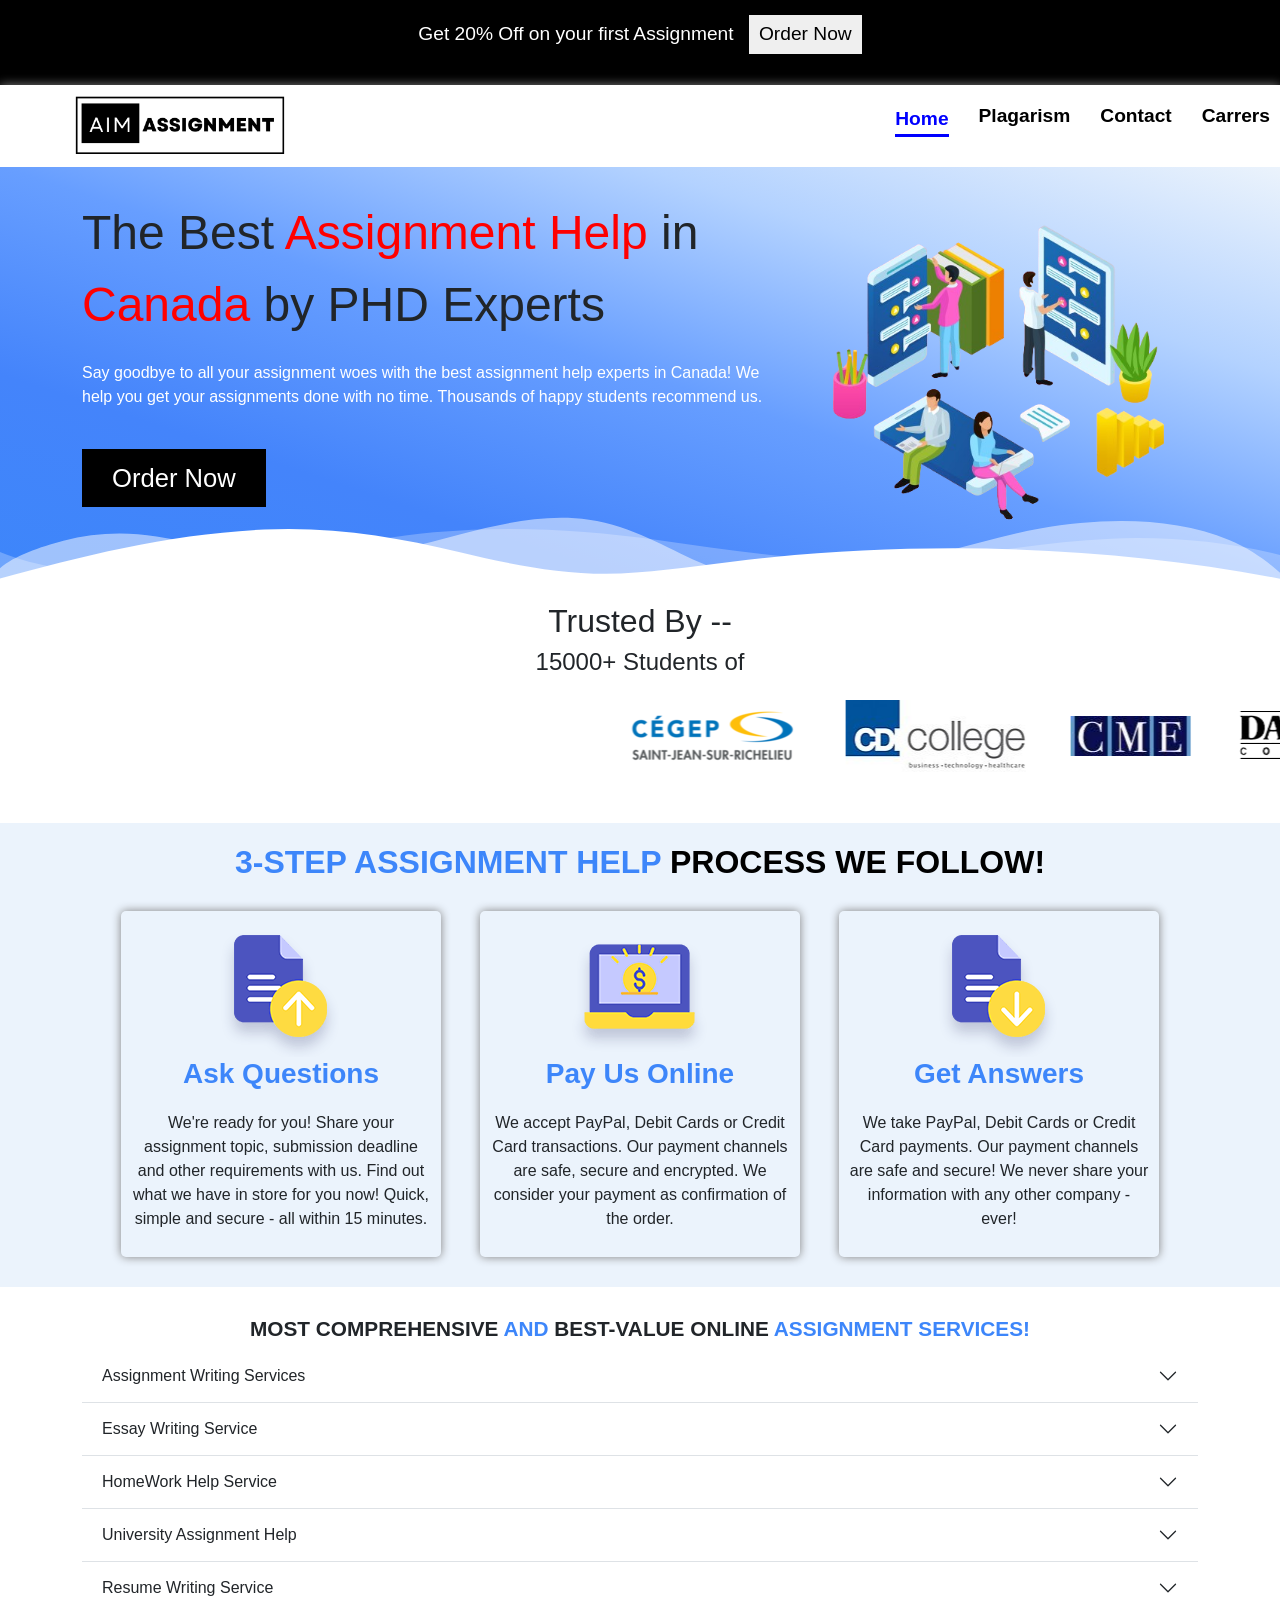
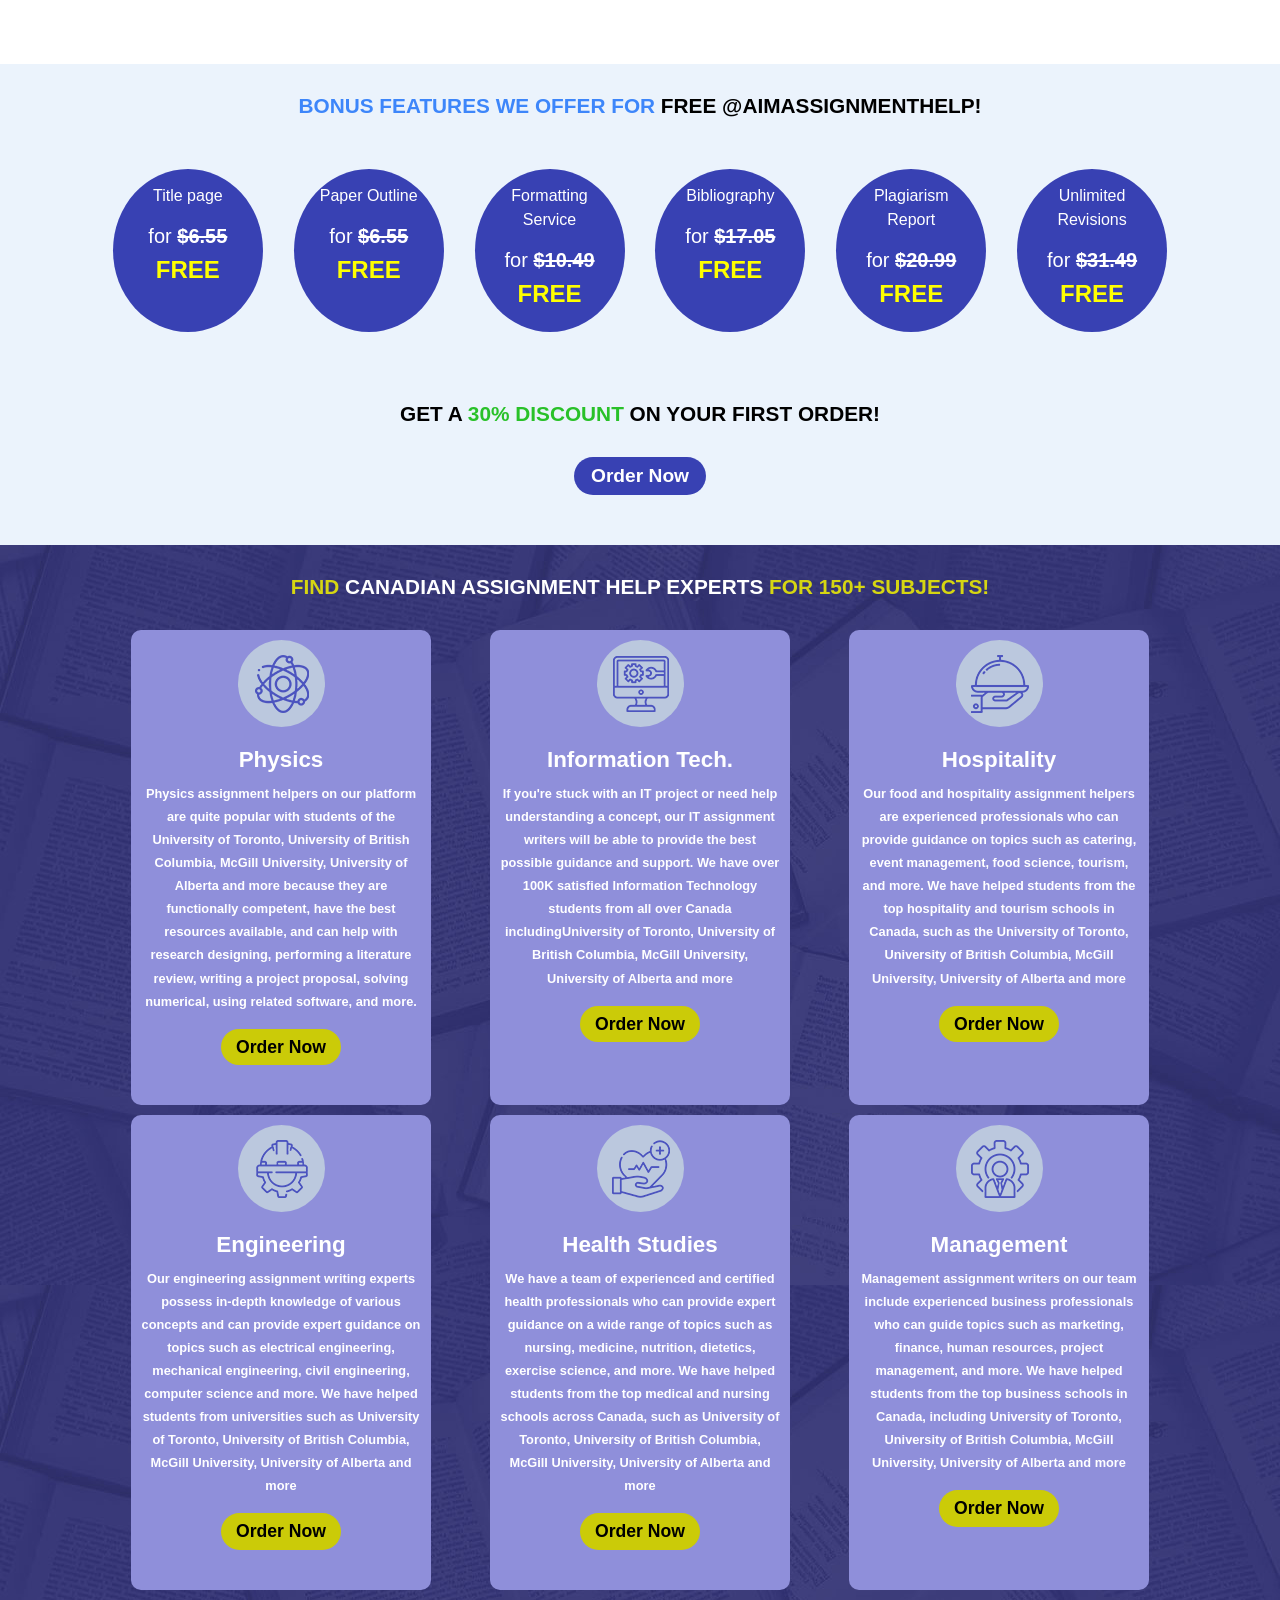
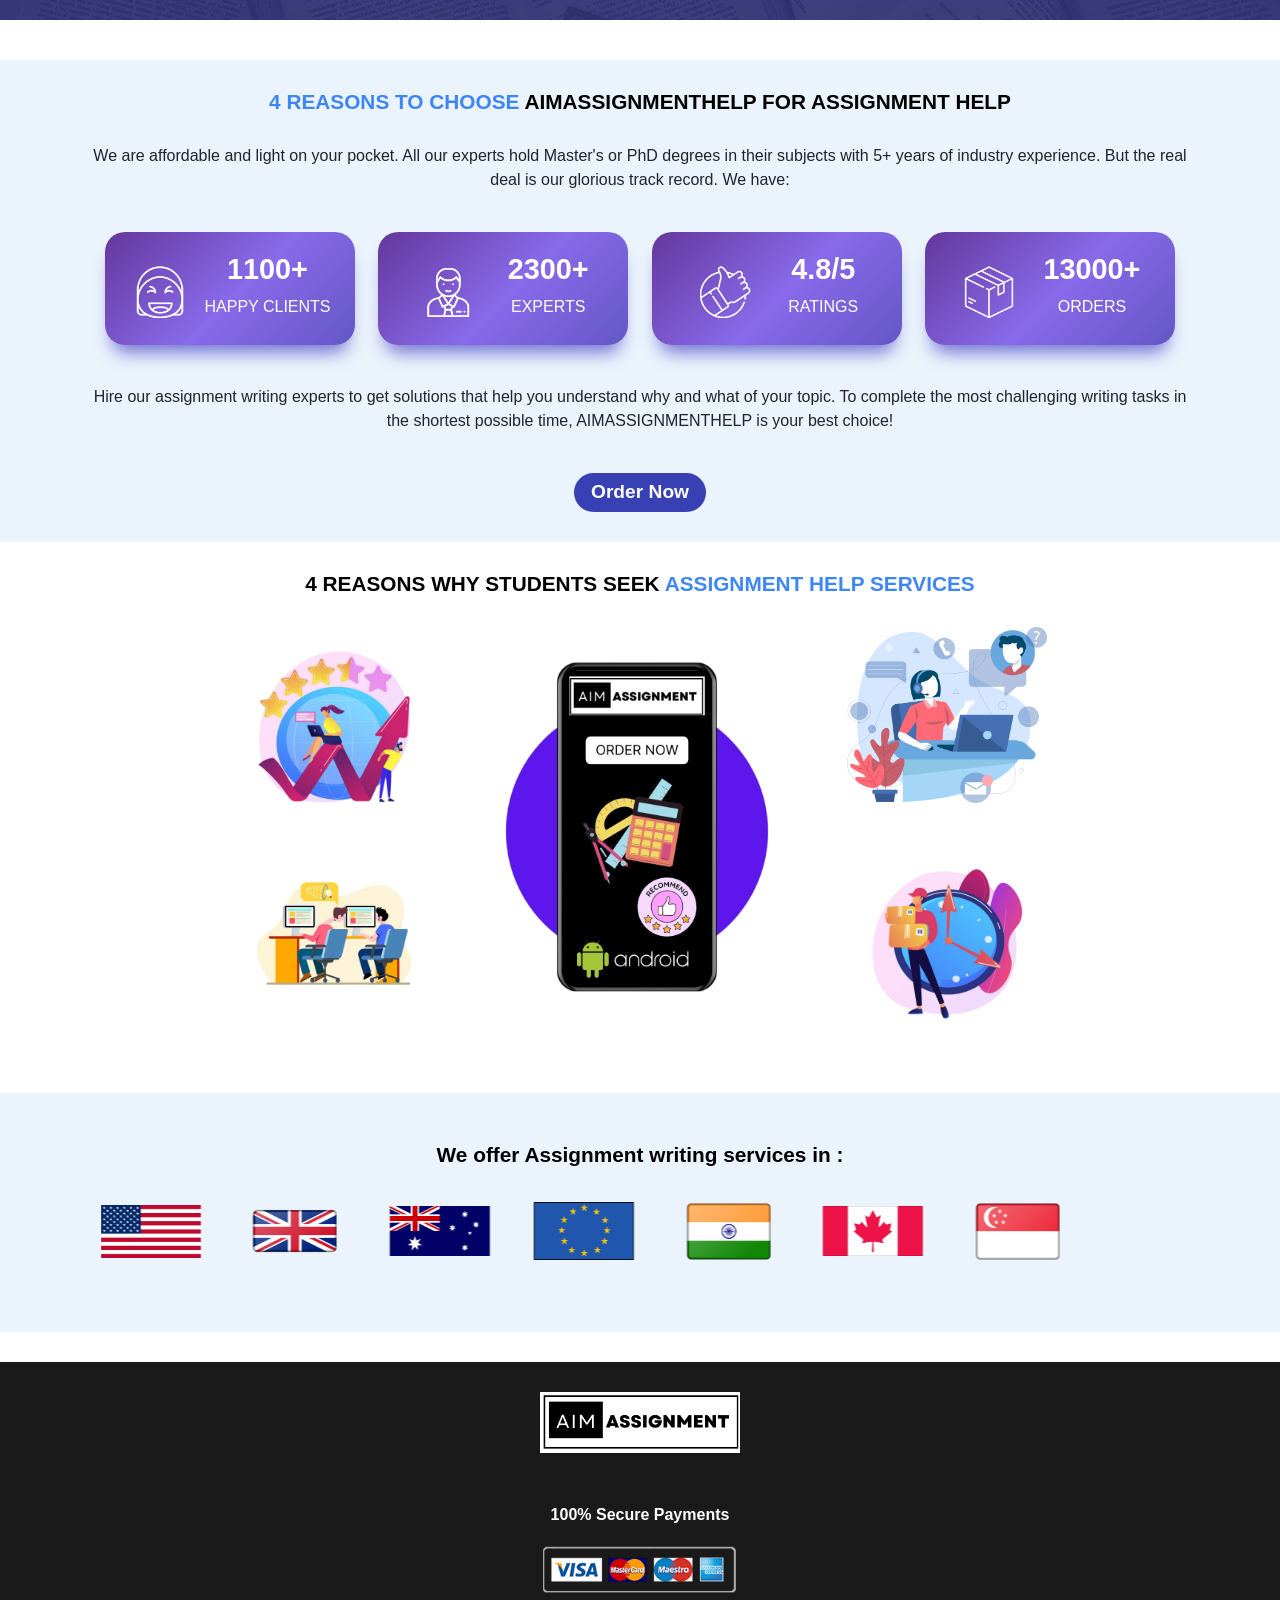
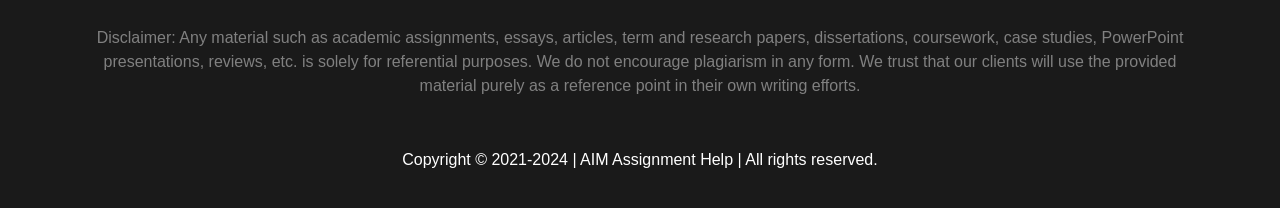
==== commit 29ad9737: "Add files via upload" ====
--- a/index.html
+++ b/index.html
@@ -16,7 +16,7 @@
 
     <div class="top-section ">
         <div class="container">
-        <p>Get 20% Off on your first Assignment <button>Order Now</button> </p>
+        <p>Get 20% Off on your first Assignment <a href="order.html">  <button>Order Now</button></a> </p>
     </div>
     </div>
 
@@ -24,22 +24,24 @@
 
     <div class="navbar space">
         <div class="nav-left">
-            <a href="/"><img src="images/logo.png"></a>
+            <a href="index.html"><img src="images/logo.png"></a>
         </div>
         <div class="nav-right">
             <ul>
-                <a href="/">
+                <a href="#">
                     <li class="home">Home</li>
                 </a>
-                <a href="/">
-                    <li>Services</li>
-                </a>
-                <a href="/">
+                
+                <a href="plagarism.html">
                     <li>Plagarism</li>
                 </a>
-                <a href="/aimassignment/order.html">
+                <a href="order.html">
                     <li>Contact</li>
                 </a>
+
+                <a href="carrers.html">
+                  <li>Carrers</li>
+              </a>
 
                 
 
@@ -56,7 +58,7 @@
             <div class="hero-text">
                 <h2>The Best <span>Assignment Help</span> in <span>Canada</span> by PHD Experts</h2>
                 <p>Say goodbye to all your assignment woes with the best assignment help experts in Canada! We help you get your assignments done with no time. Thousands of happy students recommend us.</p>
-                <button>Order Now</button>
+                <a href="order.html">  <button>Order Now</button></a>
             </div>
         </div>
         <div class="hero-right">
@@ -155,7 +157,7 @@
             <div class="accordion-body">Looking for assignment help Canada service? You've come to the right place! At AIMASSIGNMENTHELP, we offer professional assignment writing services to students of all levels. Whether you're struggling with a complex assignment or just need a little extra help, our expert writers are here to assist you.
 
                 We understand the challenges that students face, and we're committed to providing the best possible service. With our assignment help, you can be confident that your assignment will be well-written and free of errors. So what are you waiting for? Contact us today and let us help you get the grade you deserve!</div>
-                <button onclick="/aimassignment/order.html" class="btn btn-primary py-2 px-3 my-3">Order Now</button>
+         <a href="order.html">  <button class="btn btn-primary py-2 px-3 my-3">Order Now</button>  </a>
           </div>
         </div>
         <div class="accordion-item">
@@ -168,7 +170,7 @@
             <div class="accordion-body">Are you struggling to write your essays? If you're finding it difficult to get your ideas down on paper, or if you're worried about meeting the word count, then you may be considering using an essay writing service. Our Canadian assignment help experts understand that not everyone is a natural-born writer. That's why we offer a range of online assignment help services to suit your needs.
 
                 Whether you need help with planning and structuring your essay, or you're looking for someone to proofread and edit your work, we can provide the support you need to get the best possible results. And because we offer our services online, we can easily accommodate students from all over Canada. So if you're looking for assignment help in Canada, don't hesitate to get in touch. We'll be happy to discuss your needs and provide a no-obligation quote.</div>
-                <button  onclick="/aimassignment/order.html"  class="btn btn-primary py-2 px-3 my-3">Order Now</button>
+                <a href="order.html">  <button class="btn btn-primary py-2 px-3 my-3">Order Now</button>  </a>
           </div>
         </div>
         <div class="accordion-item">
@@ -181,7 +183,7 @@
             <div class="accordion-body">Canadian students are some of the busiest in the world. They have a lot of responsibilities, and homework is just one of them. Unfortunately, not all students have the time or the ability to complete their homework on their own. That's where our Canadian assignment writing service comes in.
 
                 We provide online assignment help to school students who need it. We have a team of experienced writers who can take care of any assignment, no matter how difficult it may be. So if you're struggling with your homework, don't hesitate to contact us. We'll be happy to help you get the grades you deserve.</div>
-                <button  onclick="/aimassignment/order.html"  class="btn btn-primary py-2 px-3 my-3">Order Now</button>
+                <a href="order.html">  <button class="btn btn-primary py-2 px-3 my-3">Order Now</button>  </a>
           </div>
         </div>
 
@@ -195,7 +197,7 @@
               <div class="accordion-body">When it comes to university assignment help, there are many online resources available to students. Our assignment help online experts are highly qualified and experienced. They can provide valuable assistance with researching and writing essays, term papers, and other types of assignments. Our assignment helpers can also offer tips and advice on how to improve your grades and performance in class.
 
                 Our Canada assignment help service is an excellent resource for students who need assistance with their studies. We offer customised assignment solutions that meet university guidelines and the grading criteria used to assess them. These online services can provide you with the support you need to succeed in your studies and get the most out of your university experience.</div>
-                  <button  onclick="/aimassignment/order.html" class="btn btn-primary py-2 px-3 my-3">Order Now</button>
+                <a href="order.html">  <button class="btn btn-primary py-2 px-3 my-3">Order Now</button>  </a>
             </div>
           </div>
 
@@ -209,7 +211,7 @@
               <div class="accordion-body">Looking for a reliable resume writing service? AimAssignmentHelp's online assignment help Canada service offers you the best resume writing services at an affordable price. Our team of expert writers will work with you to create a personalized resume that highlights your skills and experience. We know what employers are looking for, so we'll make sure your resume stands out from the rest.
 
                 We have a team of professional writers who are experts in resume writing and have years of experience in the field. Though they are part of our cheap assignment help Canada team, they can create a resume that is tailored to your specific needs and will get you the scholarship, internship or job you want. Contact us today to get started.</div>
-                  <button  onclick="/aimassignment/order.html" class="btn btn-primary py-2 px-3 my-3">Order Now</button>
+                <a href="order.html">  <button class="btn btn-primary py-2 px-3 my-3">Order Now</button>  </a>
             </div>
           </div>
       </div>
@@ -271,7 +273,7 @@
 
         <div class="discount-text">
           <h2>GET A <span>30% DISCOUNT</span> ON YOUR FIRST ORDER!</h2>
-          <button  onclick="/aimassignment/order.html">Order Now</button>
+          <a href="order.html">  <button >Order Now</button>  </a>
         </div>
       </div>
     </div>
@@ -288,7 +290,7 @@
             <div class="boxe-text">
               <h3>Physics</h3>
               <p>Physics assignment helpers on our platform are quite popular with students of the University of Toronto, University of British Columbia, McGill University, University of Alberta and more because they are functionally competent, have the best resources available, and can help with research designing, performing a literature review, writing a project proposal, solving numerical, using related software, and more.</p>
-              <button  onclick="/aimassignment/order.html">Order Now</button>
+              <a href="order.html">  <button>Order Now</button>  </a>
             </div>
           </div>
           <div class="find-box2 boxe">
@@ -297,7 +299,7 @@
             <div class="boxe-text">
               <h3>Information Tech.</h3>
               <p>If you're stuck with an IT project or need help understanding a concept, our IT assignment writers will be able to provide the best possible guidance and support. We have over 100K satisfied Information Technology students from all over Canada includingUniversity of Toronto, University of British Columbia, McGill University, University of Alberta and more</p>
-              <button  onclick="/aimassignment/order.html">Order Now</button>
+              <a href="order.html">  <button>Order Now</button>  </a>
             </div>
           </div>
           <div class="find-box3 boxe">
@@ -306,7 +308,7 @@
             <div class="boxe-text">
               <h3>Hospitality</h3>
               <p>Our food and hospitality assignment helpers are experienced professionals who can provide guidance on topics such as catering, event management, food science, tourism, and more. We have helped students from the top hospitality and tourism schools in Canada, such as the University of Toronto, University of British Columbia, McGill University, University of Alberta and more</p>
-              <button  onclick="/aimassignment/order.html">Order Now</button>
+              <a href="order.html">  <button>Order Now</button>  </a>
             </div>
           </div>
           <div class="find-box4 boxe">
@@ -315,7 +317,7 @@
             <div class="boxe-text">
               <h3>Engineering</h3>
               <p>Our engineering assignment writing experts possess in-depth knowledge of various concepts and can provide expert guidance on topics such as electrical engineering, mechanical engineering, civil engineering, computer science and more. We have helped students from universities such as University of Toronto, University of British Columbia, McGill University, University of Alberta and more</p>
-              <button  onclick="/aimassignment/order.html">Order Now</button>
+              <a href="order.html">  <button>Order Now</button>  </a>
             </div>
           </div>
           <div class="find-box5 boxe">
@@ -324,7 +326,7 @@
             <div class="boxe-text">
               <h3>Health Studies</h3>
               <p>We have a team of experienced and certified health professionals who can provide expert guidance on a wide range of topics such as nursing, medicine, nutrition, dietetics, exercise science, and more. We have helped students from the top medical and nursing schools across Canada, such as University of Toronto, University of British Columbia, McGill University, University of Alberta and more</p>
-              <button  onclick="/aimassignment/order.html">Order Now</button>
+              <a href="order.html">  <button>Order Now</button>  </a>
             </div>
           </div>
           <div class="find-box6 boxe">
@@ -333,7 +335,7 @@
             <div class="boxe-text">
               <h3>Management</h3>
               <p>Management assignment writers on our team include experienced business professionals who can guide topics such as marketing, finance, human resources, project management, and more. We have helped students from the top business schools in Canada, including University of Toronto, University of British Columbia, McGill University, University of Alberta and more</p>
-              <button  onclick="/aimassignment/order.html">Order Now</button>
+              <a href="order.html">  <button>Order Now</button>  </a>
             </div>
           </div>
         </div>
@@ -390,9 +392,7 @@
         <div class="reason-text">
           <p>Hire our assignment writing experts to get solutions that help you understand why and what of your topic. To complete the most challenging writing tasks in the shortest possible time, AIMASSIGNMENTHELP is your best choice!</p>
 
-          <button  onclick="/aimassignment/order.html">
-            Order Now
-          </button>
+          <a href="order.html">  <button>Order Now</button>  </a>
         </div>
       </div>
     </div>
--- a/style.css
+++ b/style.css
@@ -1011,11 +1011,67 @@
 }
 
 
-
-
-
-
-
-
-
-
+.checker{
+    text-align: center;
+    overflow: hidden;
+}
+
+.checker-button{
+    text-align: center;
+}
+
+.checker-button a{
+    text-decoration: none;
+}
+
+.checker-button button{
+    font-size: 1.5rem;
+    padding: 10px 20px;
+    background-color: black;
+    color: white;
+    outline: none;
+    border: none;
+    cursor: pointer;
+}
+
+@media (max-width: 421px) {
+    .checker img{
+        width: 70%;
+    }
+
+    .checker-button button{
+        font-size: 1.3rem;
+    }
+}
+
+.carrer{
+   background-image: linear-gradient(rgba(0,0,0,0.5), rgba(0,0,0,0.5)), url(images/hero.avif);
+   background-position: center;
+   background-repeat: no-repeat;
+   background-size: cover;
+   height: 70vh;
+}
+
+.carrer h1{
+   padding-top: 150px;
+   padding-left: 20px;
+   font-size: 2.4rem;
+   color: white;
+}
+
+
+.carrer h3{
+    padding-left: 20px;
+    font-size: 1.6rem;
+    color: white;
+    padding-top: 20px;
+ }
+  
+
+
+
+
+
+
+
+
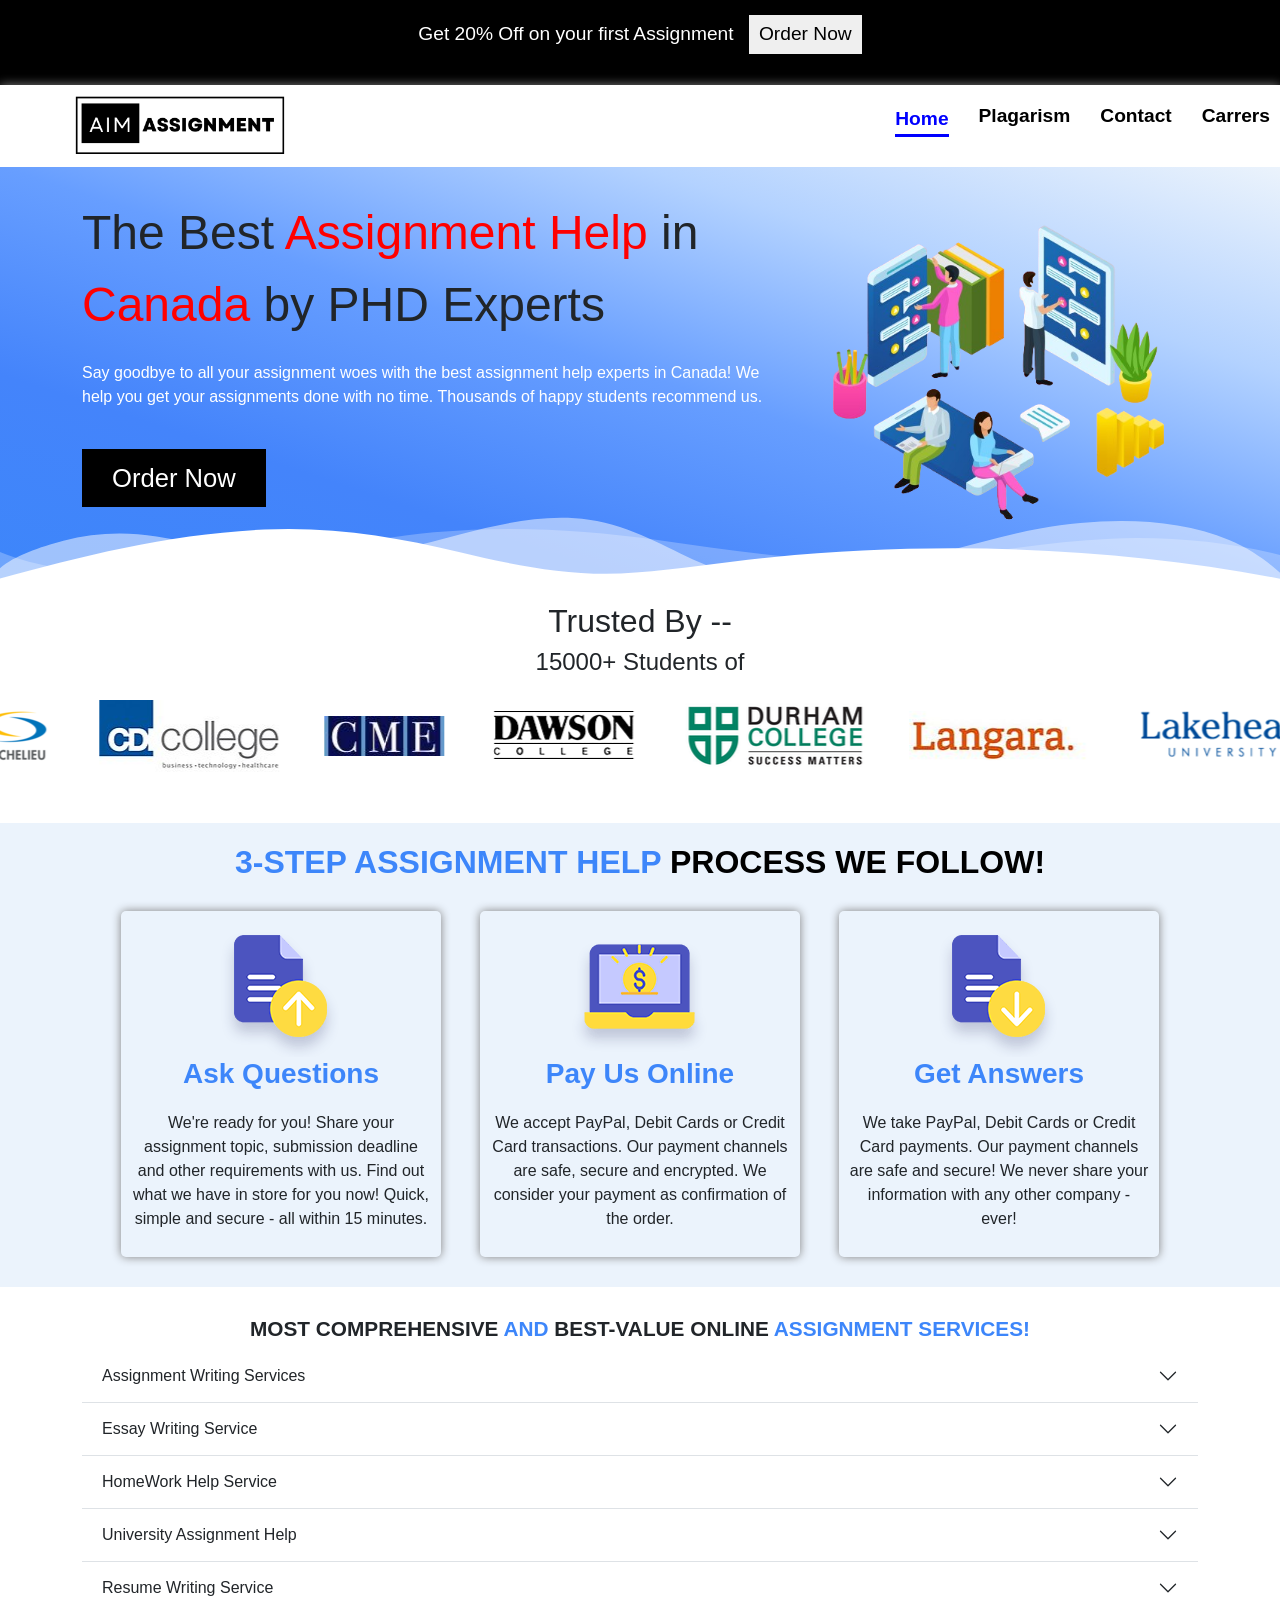
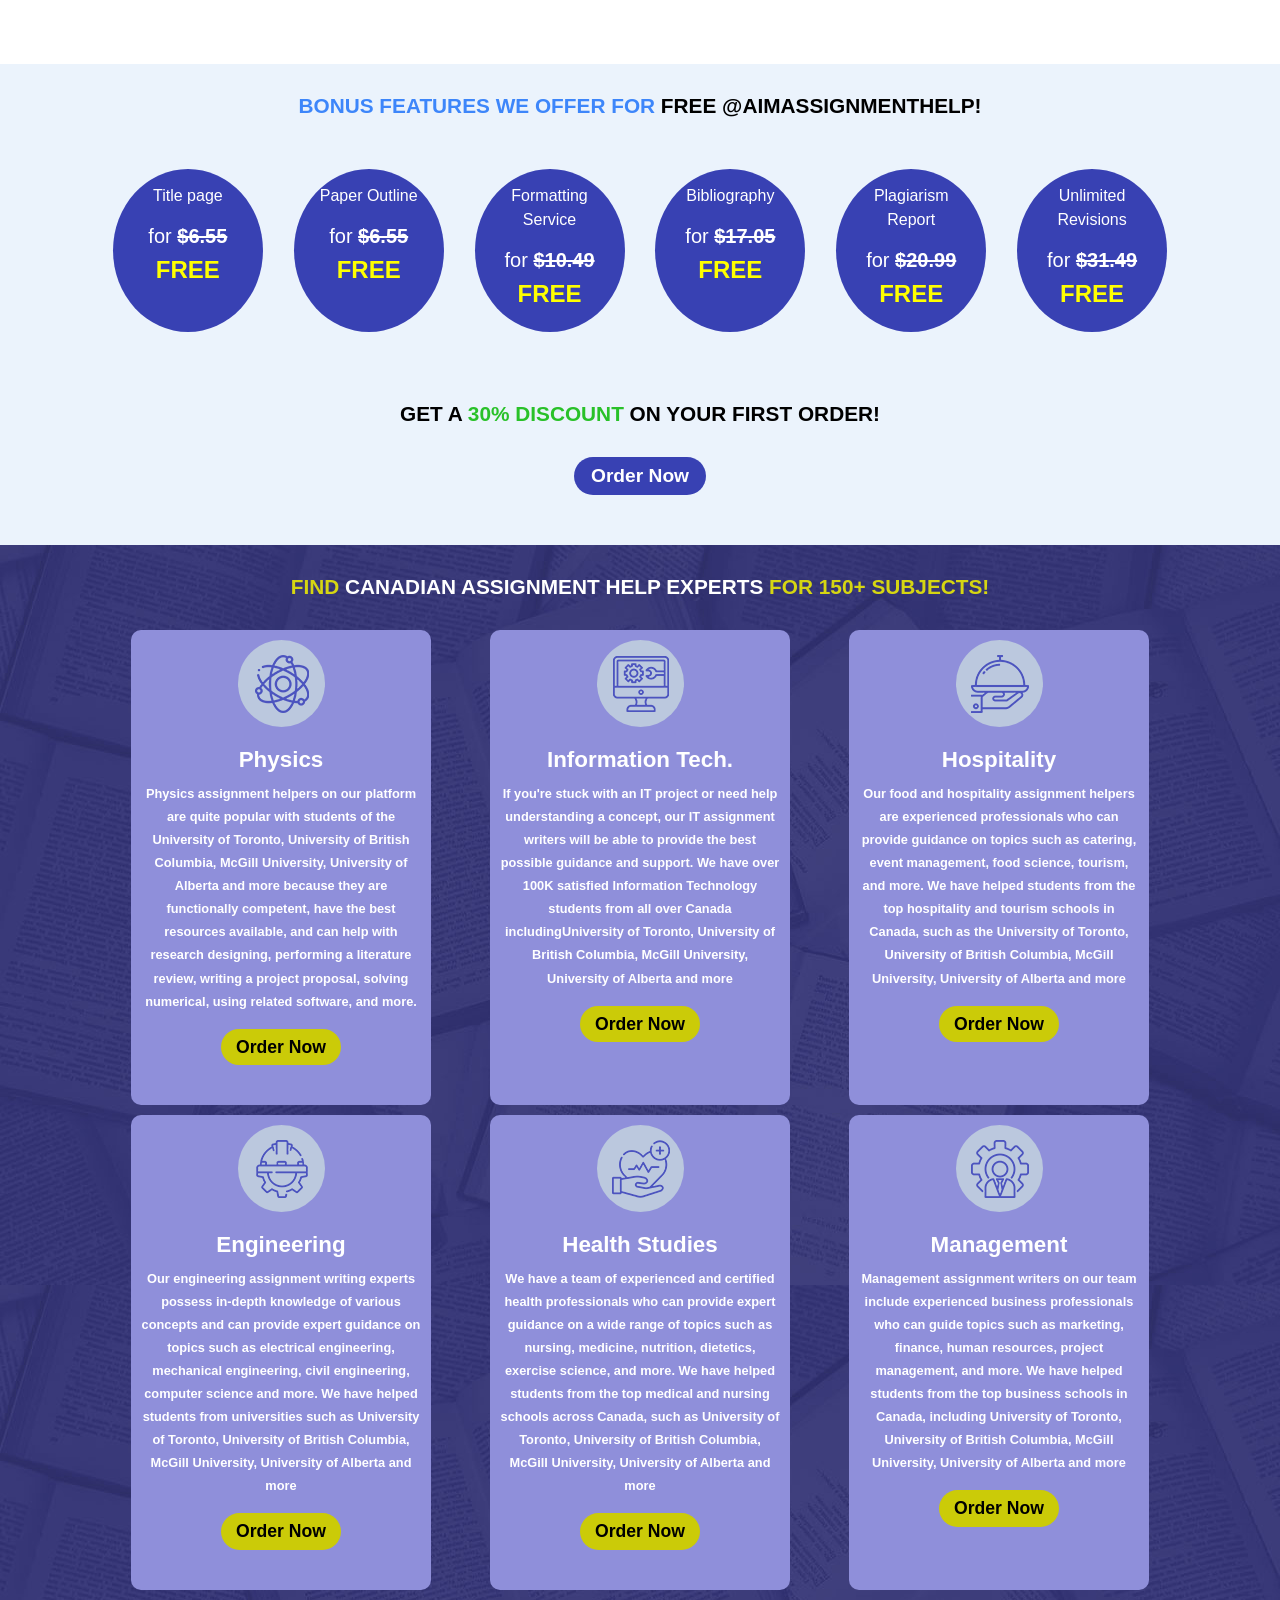
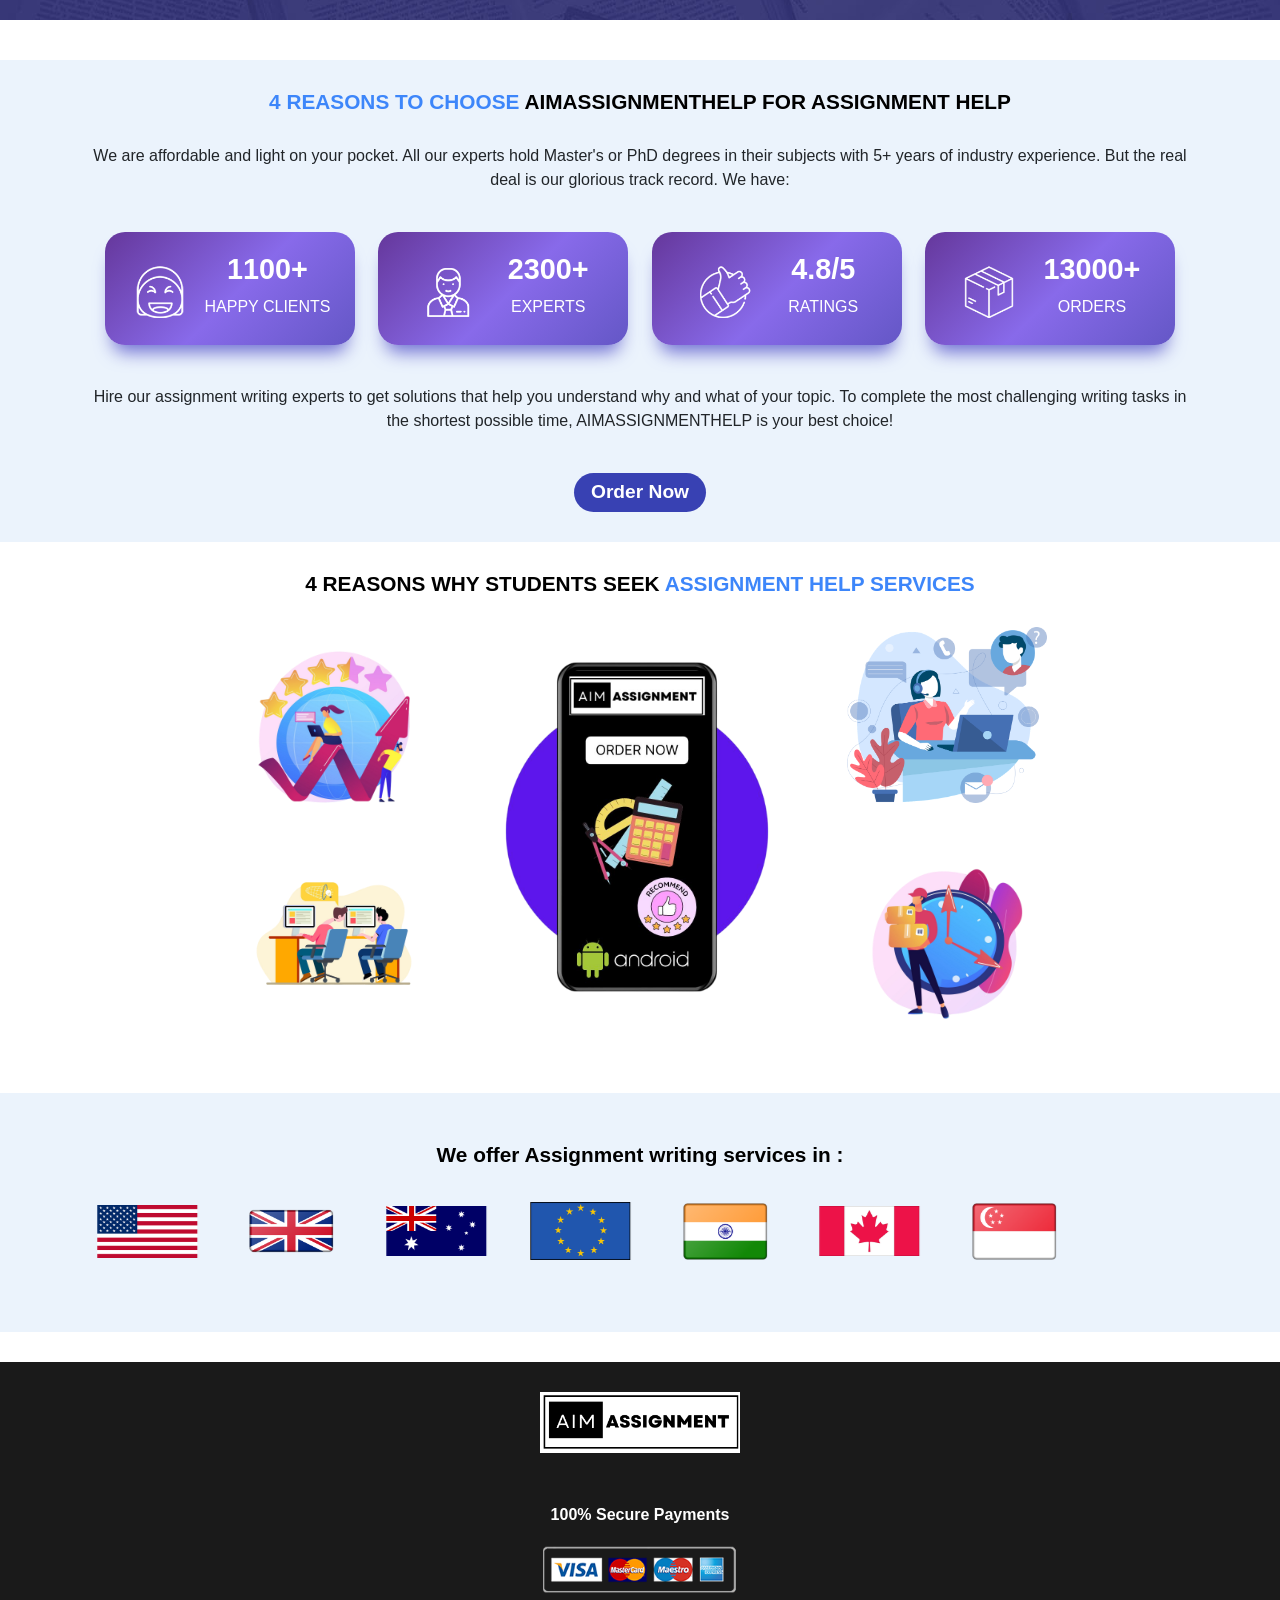
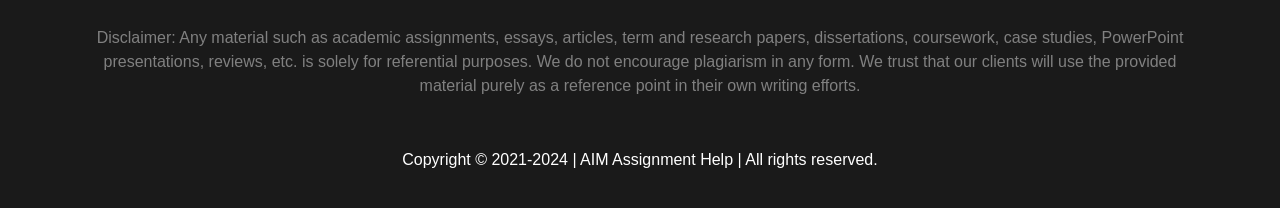
==== commit 1fabace9: "Update index.html" ====
--- a/index.html
+++ b/index.html
@@ -16,7 +16,7 @@
 
     <div class="top-section ">
         <div class="container">
-        <p>Get 20% Off on your first Assignment <a href="order.html">  <button>Order Now</button></a> </p>
+        <p>Get 20% Off on your first Assignment <a href="/aimassignment/order.html">  <button>Order Now</button></a> </p>
     </div>
     </div>
 
@@ -24,7 +24,7 @@
 
     <div class="navbar space">
         <div class="nav-left">
-            <a href="index.html"><img src="images/logo.png"></a>
+            <a href="/aimassignment/index.html"><img src="images/logo.png"></a>
         </div>
         <div class="nav-right">
             <ul>
@@ -32,14 +32,14 @@
                     <li class="home">Home</li>
                 </a>
                 
-                <a href="plagarism.html">
+                <a href="/aimassignment/plagarism.html">
                     <li>Plagarism</li>
                 </a>
-                <a href="order.html">
+                <a href="/aimassignment/order.html">
                     <li>Contact</li>
                 </a>
 
-                <a href="carrers.html">
+                <a href="/aimassignment/carrers.html">
                   <li>Carrers</li>
               </a>
 
@@ -58,7 +58,7 @@
             <div class="hero-text">
                 <h2>The Best <span>Assignment Help</span> in <span>Canada</span> by PHD Experts</h2>
                 <p>Say goodbye to all your assignment woes with the best assignment help experts in Canada! We help you get your assignments done with no time. Thousands of happy students recommend us.</p>
-                <a href="order.html">  <button>Order Now</button></a>
+                <a href="/aimassignment/order.html">  <button>Order Now</button></a>
             </div>
         </div>
         <div class="hero-right">
@@ -157,7 +157,7 @@
             <div class="accordion-body">Looking for assignment help Canada service? You've come to the right place! At AIMASSIGNMENTHELP, we offer professional assignment writing services to students of all levels. Whether you're struggling with a complex assignment or just need a little extra help, our expert writers are here to assist you.
 
                 We understand the challenges that students face, and we're committed to providing the best possible service. With our assignment help, you can be confident that your assignment will be well-written and free of errors. So what are you waiting for? Contact us today and let us help you get the grade you deserve!</div>
-         <a href="order.html">  <button class="btn btn-primary py-2 px-3 my-3">Order Now</button>  </a>
+         <a href="/aimassignment/order.html">  <button class="btn btn-primary py-2 px-3 my-3">Order Now</button>  </a>
           </div>
         </div>
         <div class="accordion-item">
@@ -170,7 +170,7 @@
             <div class="accordion-body">Are you struggling to write your essays? If you're finding it difficult to get your ideas down on paper, or if you're worried about meeting the word count, then you may be considering using an essay writing service. Our Canadian assignment help experts understand that not everyone is a natural-born writer. That's why we offer a range of online assignment help services to suit your needs.
 
                 Whether you need help with planning and structuring your essay, or you're looking for someone to proofread and edit your work, we can provide the support you need to get the best possible results. And because we offer our services online, we can easily accommodate students from all over Canada. So if you're looking for assignment help in Canada, don't hesitate to get in touch. We'll be happy to discuss your needs and provide a no-obligation quote.</div>
-                <a href="order.html">  <button class="btn btn-primary py-2 px-3 my-3">Order Now</button>  </a>
+                <a href="/aimassignment/order.html">  <button class="btn btn-primary py-2 px-3 my-3">Order Now</button>  </a>
           </div>
         </div>
         <div class="accordion-item">
@@ -183,7 +183,7 @@
             <div class="accordion-body">Canadian students are some of the busiest in the world. They have a lot of responsibilities, and homework is just one of them. Unfortunately, not all students have the time or the ability to complete their homework on their own. That's where our Canadian assignment writing service comes in.
 
                 We provide online assignment help to school students who need it. We have a team of experienced writers who can take care of any assignment, no matter how difficult it may be. So if you're struggling with your homework, don't hesitate to contact us. We'll be happy to help you get the grades you deserve.</div>
-                <a href="order.html">  <button class="btn btn-primary py-2 px-3 my-3">Order Now</button>  </a>
+                <a href="/aimassignment/order.html">  <button class="btn btn-primary py-2 px-3 my-3">Order Now</button>  </a>
           </div>
         </div>
 
@@ -197,7 +197,7 @@
               <div class="accordion-body">When it comes to university assignment help, there are many online resources available to students. Our assignment help online experts are highly qualified and experienced. They can provide valuable assistance with researching and writing essays, term papers, and other types of assignments. Our assignment helpers can also offer tips and advice on how to improve your grades and performance in class.
 
                 Our Canada assignment help service is an excellent resource for students who need assistance with their studies. We offer customised assignment solutions that meet university guidelines and the grading criteria used to assess them. These online services can provide you with the support you need to succeed in your studies and get the most out of your university experience.</div>
-                <a href="order.html">  <button class="btn btn-primary py-2 px-3 my-3">Order Now</button>  </a>
+                <a href="/aimassignment/order.html">  <button class="btn btn-primary py-2 px-3 my-3">Order Now</button>  </a>
             </div>
           </div>
 
@@ -211,7 +211,7 @@
               <div class="accordion-body">Looking for a reliable resume writing service? AimAssignmentHelp's online assignment help Canada service offers you the best resume writing services at an affordable price. Our team of expert writers will work with you to create a personalized resume that highlights your skills and experience. We know what employers are looking for, so we'll make sure your resume stands out from the rest.
 
                 We have a team of professional writers who are experts in resume writing and have years of experience in the field. Though they are part of our cheap assignment help Canada team, they can create a resume that is tailored to your specific needs and will get you the scholarship, internship or job you want. Contact us today to get started.</div>
-                <a href="order.html">  <button class="btn btn-primary py-2 px-3 my-3">Order Now</button>  </a>
+                <a href="/aimassignment/order.html">  <button class="btn btn-primary py-2 px-3 my-3">Order Now</button>  </a>
             </div>
           </div>
       </div>
@@ -273,7 +273,7 @@
 
         <div class="discount-text">
           <h2>GET A <span>30% DISCOUNT</span> ON YOUR FIRST ORDER!</h2>
-          <a href="order.html">  <button >Order Now</button>  </a>
+          <a href="/aimassignment/order.html">  <button >Order Now</button>  </a>
         </div>
       </div>
     </div>
@@ -290,7 +290,7 @@
             <div class="boxe-text">
               <h3>Physics</h3>
               <p>Physics assignment helpers on our platform are quite popular with students of the University of Toronto, University of British Columbia, McGill University, University of Alberta and more because they are functionally competent, have the best resources available, and can help with research designing, performing a literature review, writing a project proposal, solving numerical, using related software, and more.</p>
-              <a href="order.html">  <button>Order Now</button>  </a>
+              <a href="/aimassignment/order.html">  <button>Order Now</button>  </a>
             </div>
           </div>
           <div class="find-box2 boxe">
@@ -299,7 +299,7 @@
             <div class="boxe-text">
               <h3>Information Tech.</h3>
               <p>If you're stuck with an IT project or need help understanding a concept, our IT assignment writers will be able to provide the best possible guidance and support. We have over 100K satisfied Information Technology students from all over Canada includingUniversity of Toronto, University of British Columbia, McGill University, University of Alberta and more</p>
-              <a href="order.html">  <button>Order Now</button>  </a>
+              <a href="/aimassignment/order.html">  <button>Order Now</button>  </a>
             </div>
           </div>
           <div class="find-box3 boxe">
@@ -308,7 +308,7 @@
             <div class="boxe-text">
               <h3>Hospitality</h3>
               <p>Our food and hospitality assignment helpers are experienced professionals who can provide guidance on topics such as catering, event management, food science, tourism, and more. We have helped students from the top hospitality and tourism schools in Canada, such as the University of Toronto, University of British Columbia, McGill University, University of Alberta and more</p>
-              <a href="order.html">  <button>Order Now</button>  </a>
+              <a href="/aimassignment/order.html">  <button>Order Now</button>  </a>
             </div>
           </div>
           <div class="find-box4 boxe">
@@ -317,7 +317,7 @@
             <div class="boxe-text">
               <h3>Engineering</h3>
               <p>Our engineering assignment writing experts possess in-depth knowledge of various concepts and can provide expert guidance on topics such as electrical engineering, mechanical engineering, civil engineering, computer science and more. We have helped students from universities such as University of Toronto, University of British Columbia, McGill University, University of Alberta and more</p>
-              <a href="order.html">  <button>Order Now</button>  </a>
+              <a href="/aimassignment/order.html">  <button>Order Now</button>  </a>
             </div>
           </div>
           <div class="find-box5 boxe">
@@ -326,7 +326,7 @@
             <div class="boxe-text">
               <h3>Health Studies</h3>
               <p>We have a team of experienced and certified health professionals who can provide expert guidance on a wide range of topics such as nursing, medicine, nutrition, dietetics, exercise science, and more. We have helped students from the top medical and nursing schools across Canada, such as University of Toronto, University of British Columbia, McGill University, University of Alberta and more</p>
-              <a href="order.html">  <button>Order Now</button>  </a>
+              <a href="/aimassignment/order.html">  <button>Order Now</button>  </a>
             </div>
           </div>
           <div class="find-box6 boxe">
@@ -335,7 +335,7 @@
             <div class="boxe-text">
               <h3>Management</h3>
               <p>Management assignment writers on our team include experienced business professionals who can guide topics such as marketing, finance, human resources, project management, and more. We have helped students from the top business schools in Canada, including University of Toronto, University of British Columbia, McGill University, University of Alberta and more</p>
-              <a href="order.html">  <button>Order Now</button>  </a>
+              <a href="/aimassignment/order.html">  <button>Order Now</button>  </a>
             </div>
           </div>
         </div>
@@ -392,7 +392,7 @@
         <div class="reason-text">
           <p>Hire our assignment writing experts to get solutions that help you understand why and what of your topic. To complete the most challenging writing tasks in the shortest possible time, AIMASSIGNMENTHELP is your best choice!</p>
 
-          <a href="order.html">  <button>Order Now</button>  </a>
+          <a href="/aimassignment/order.html">  <button>Order Now</button>  </a>
         </div>
       </div>
     </div>
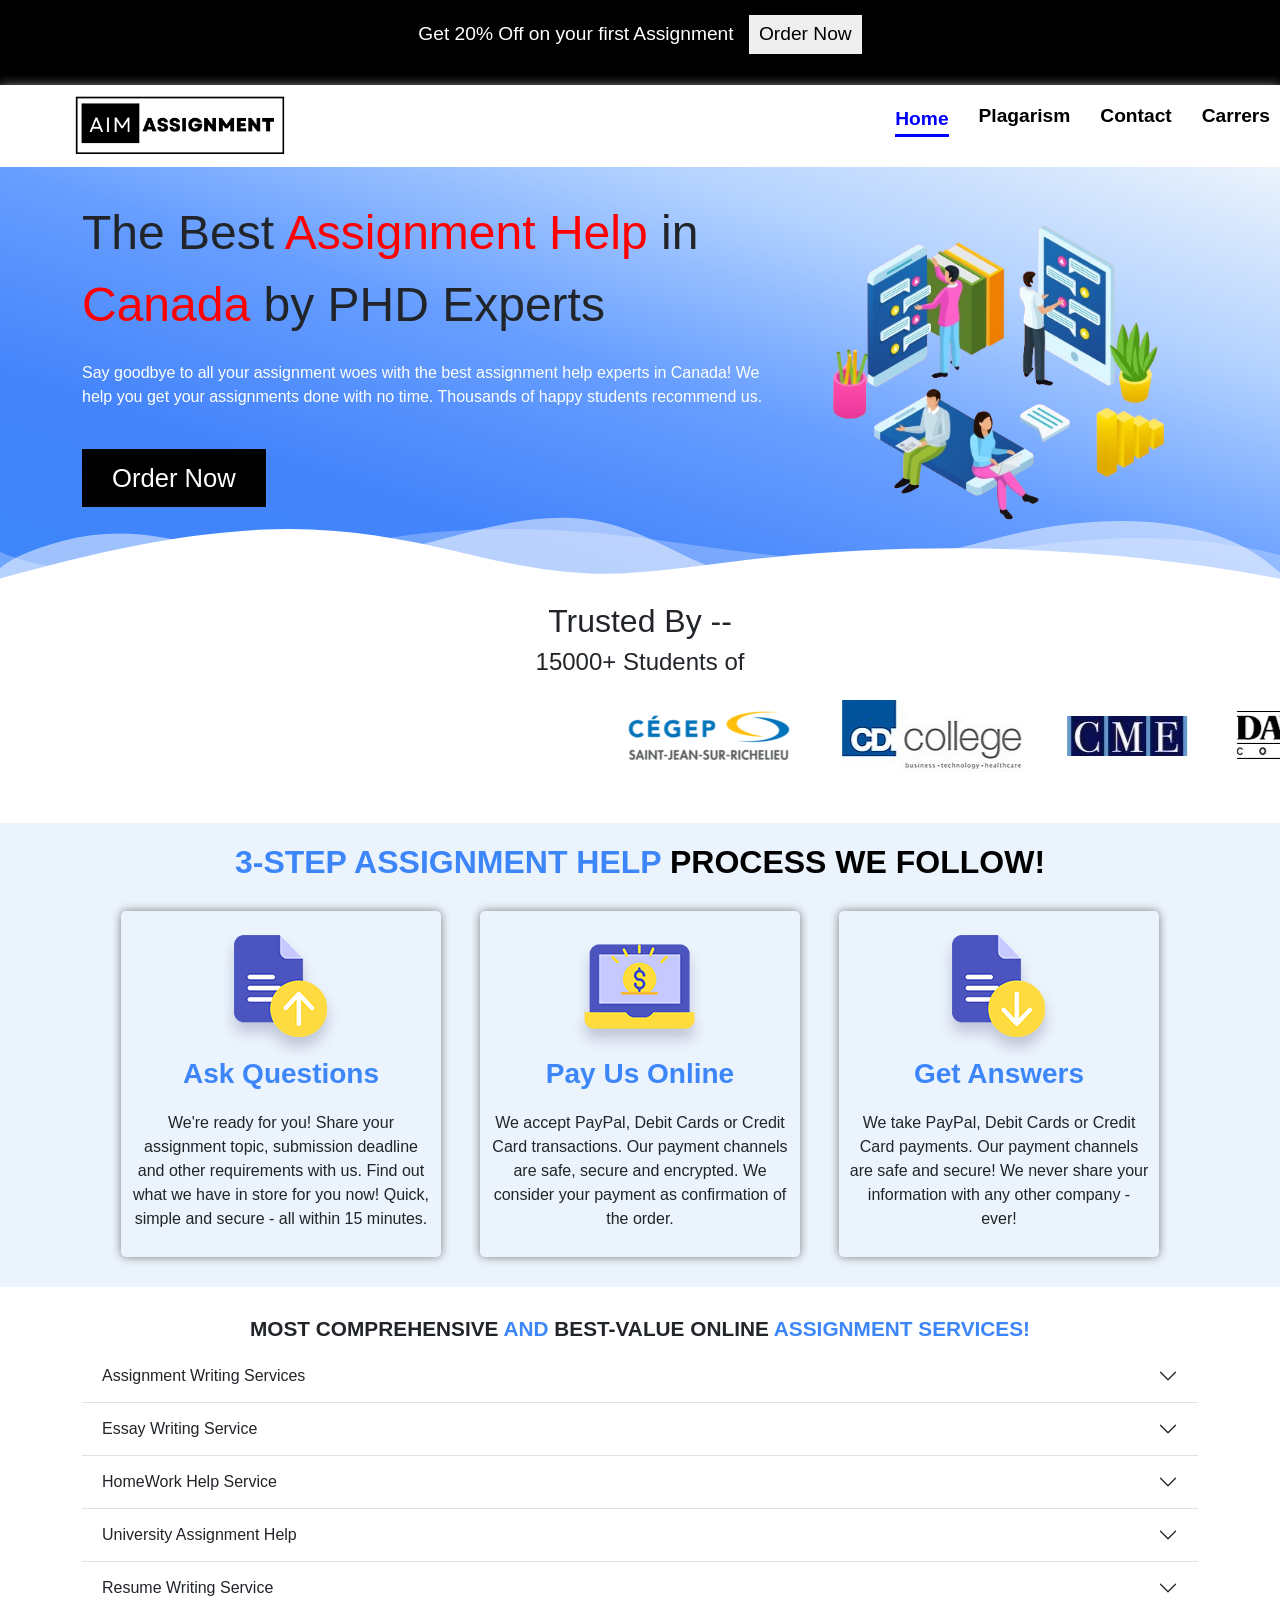
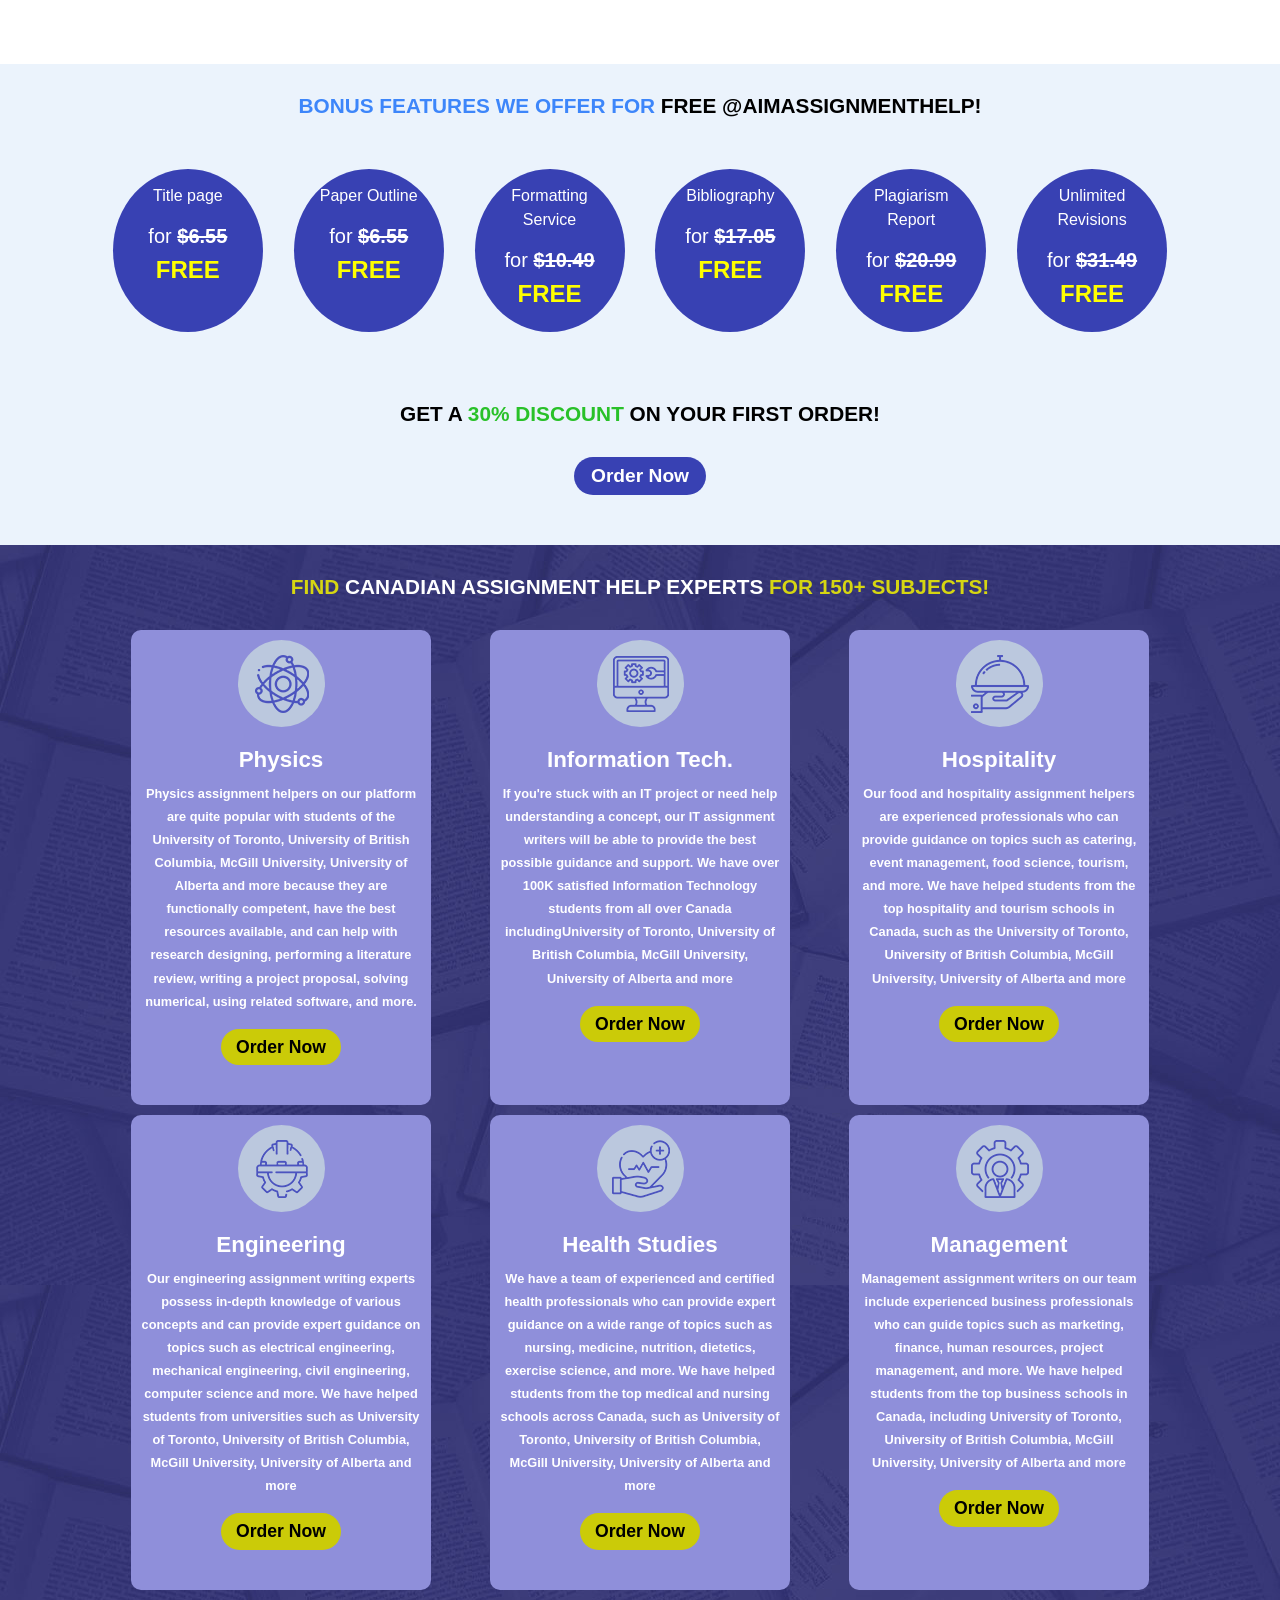
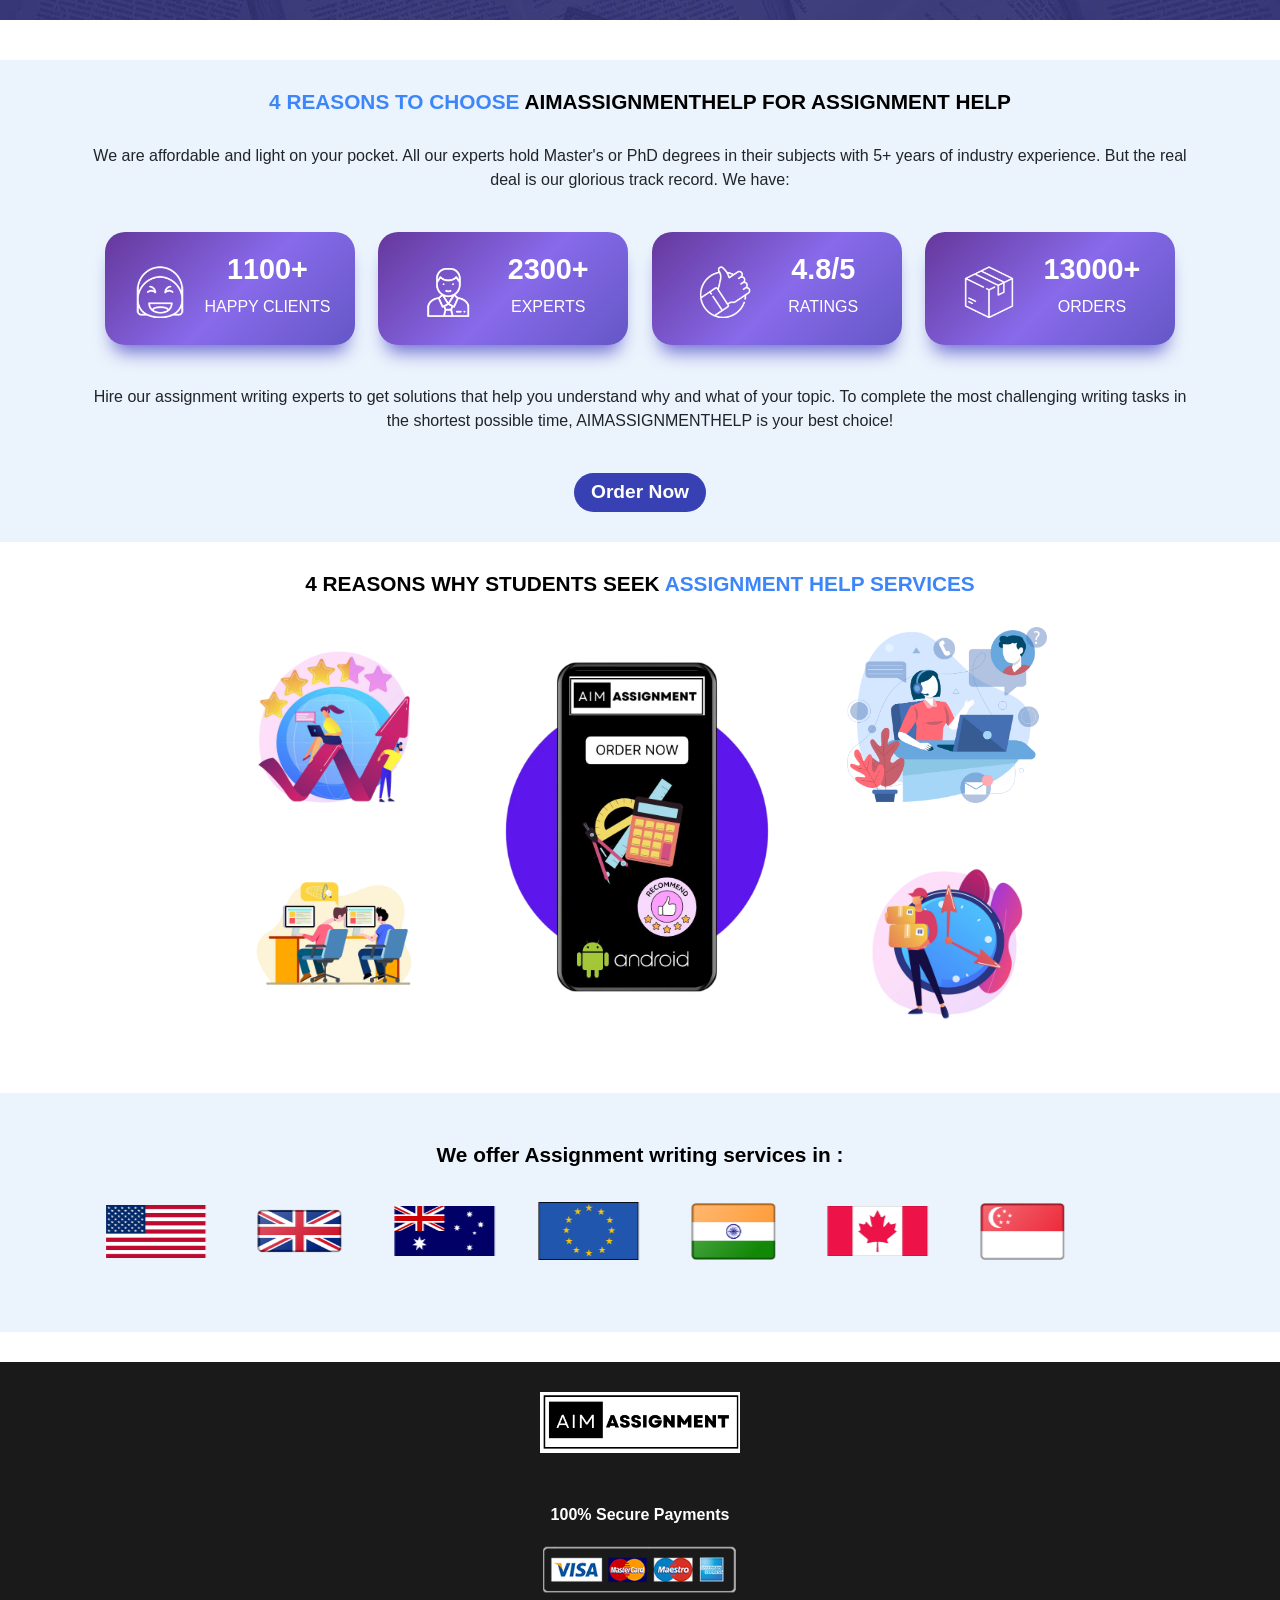
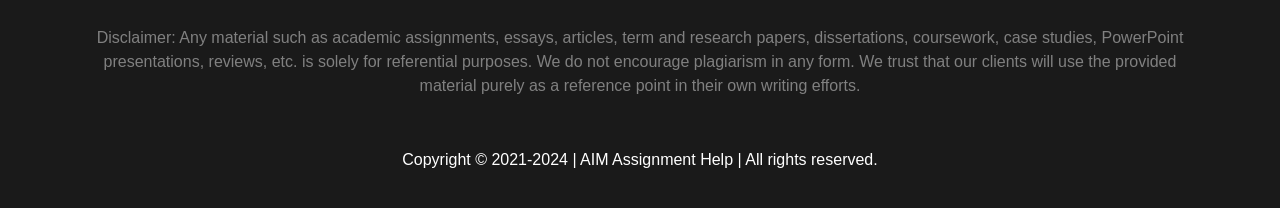
==== commit d9966558: "Update index.html" ====
--- a/index.html
+++ b/index.html
@@ -10,7 +10,8 @@
     <link rel="shortcut icon" href="images/favicon.jpg" type="image/x-icon">
    <link rel="stylesheet" href="style.css">
     <link href="https://cdn.jsdelivr.net/npm/bootstrap@5.3.3/dist/css/bootstrap.min.css" rel="stylesheet" integrity="sha384-QWTKZyjpPEjISv5WaRU9OFeRpok6YctnYmDr5pNlyT2bRjXh0JMhjY6hW+ALEwIH" crossorigin="anonymous">
-    
+
+    <script src="//code.tidio.co/ls9lsqrqhgtdgqoenjamgzyjol4inbni.js" async></script>
 </head>
 <body>
 
